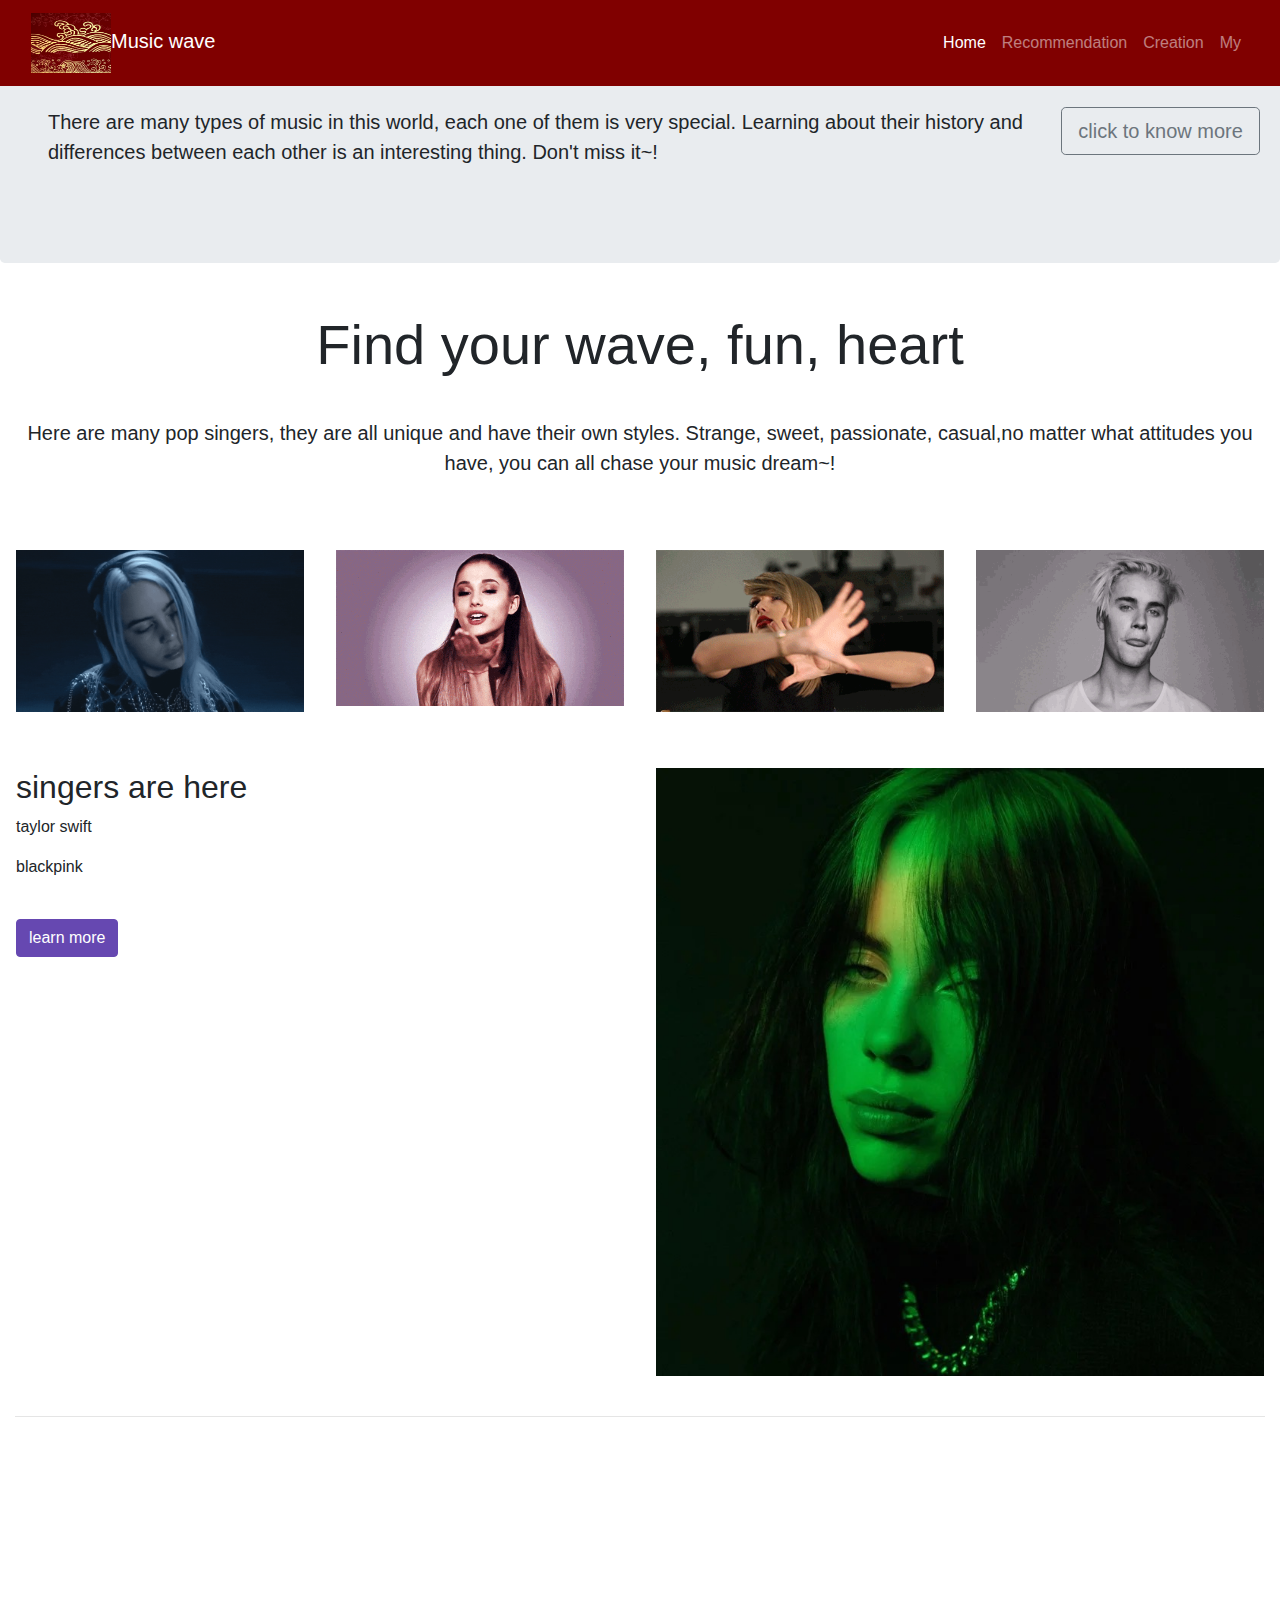
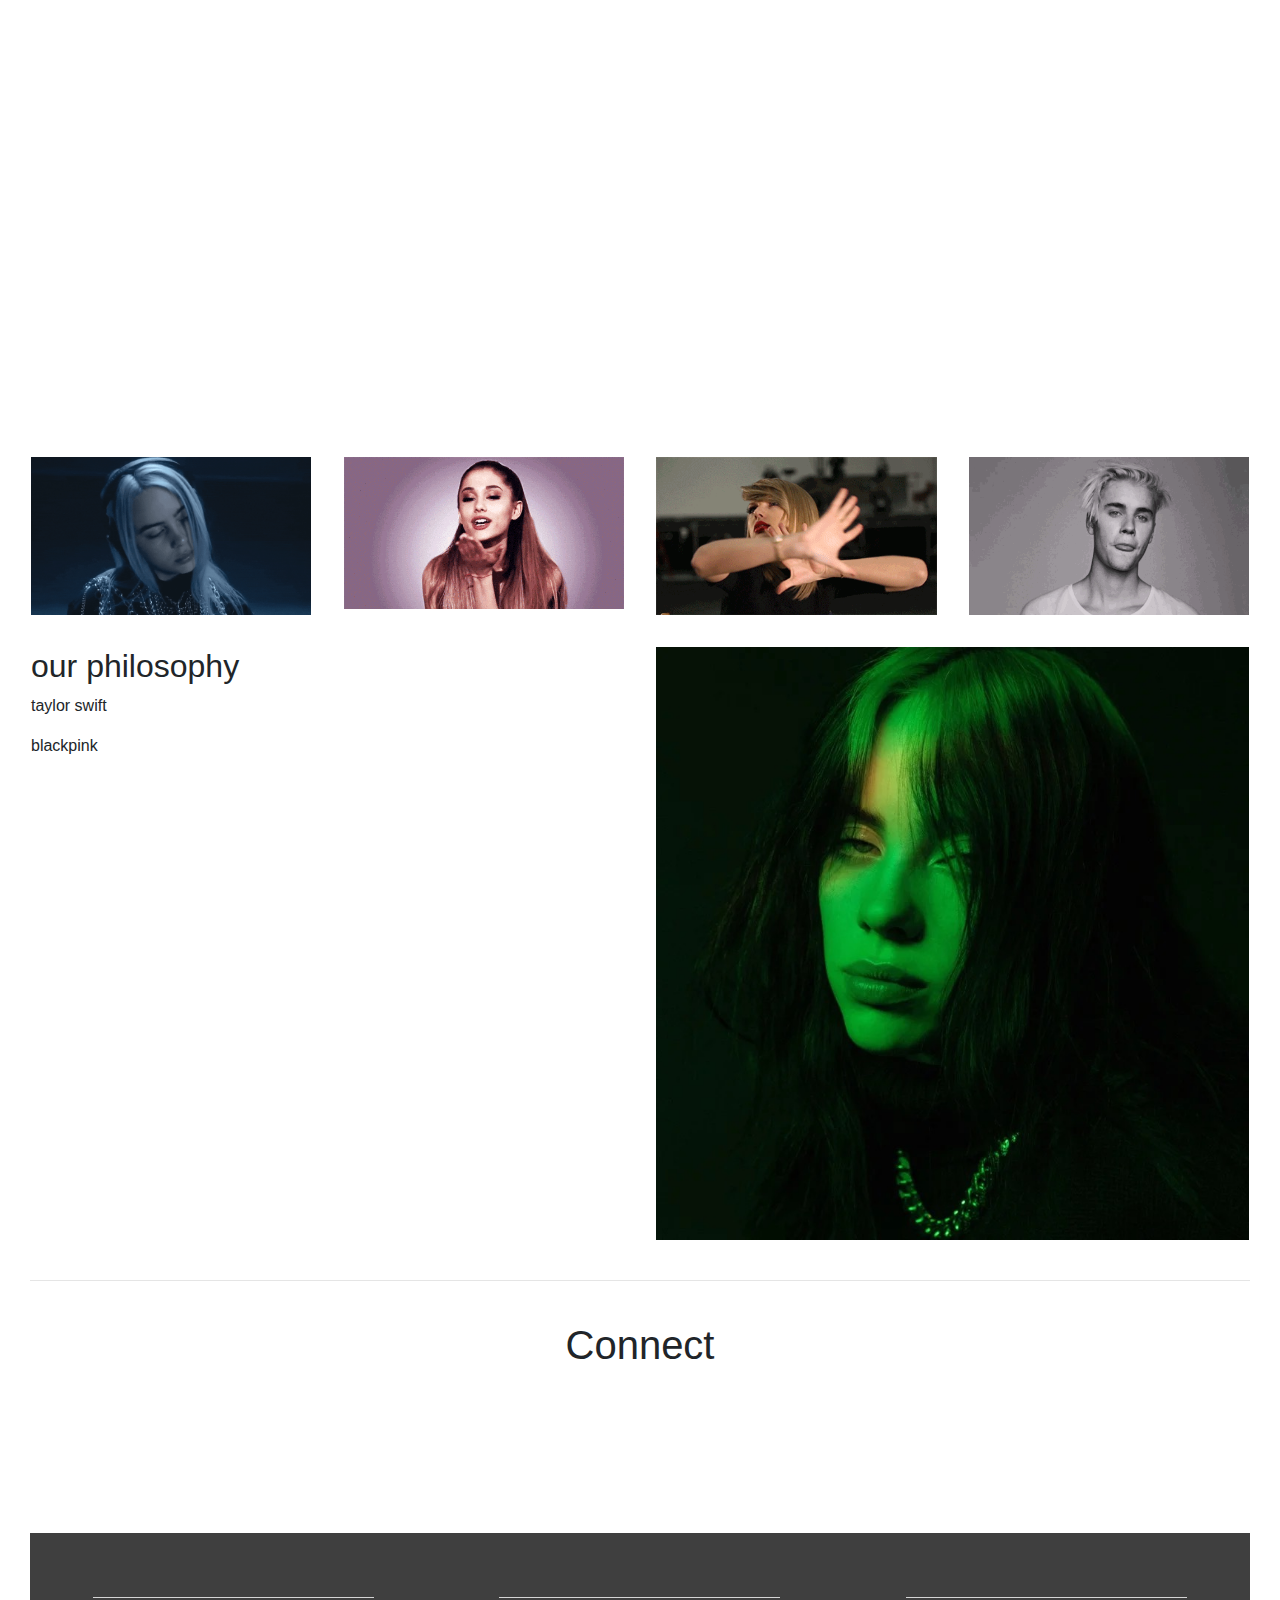
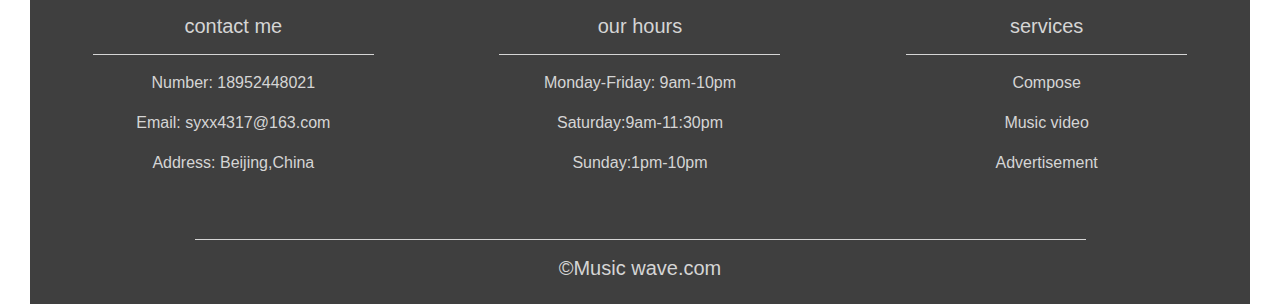
==== index.html @ 49e5e596 "second" ====
<!doctype html>
<html lang="en">
  <head>
    <meta charset="UTF-8">
        <meta name="viewport" content="width=device-width,initial-scale=1">
        <title>Enjoy, Music Wave!</title>
        <link rel="stylesheet" href="https://maxcdn.bootstrapcdn.com/bootstrap/4.0.0/css/bootstrap.min.css">
        <script src="https://ajax.googleapis.com/ajax/libs/jquery/3.3.1/jquery.min.js"></script>
        <script src="https://cdnjs.cloudflare.com/ajax/libs/popper.js/1.12.9/umd/popper.min.js"></script>
        <script src="https://maxcdn.bootstrapcdn.com/bootstrap/4.0.0/js/bootstrap.min.js"></script>
        <script src="https://use.fontawesome.com/releases/v5.0.8/js/all.js"></script>
        <link href="style.css" rel="stylesheet">
        </head>
<body>
        <!--navigation -->
          <nav class="navbar navbar-expand-md navbar-dark fixed-top" style="background-color: #800000;">
            <div class="container-fluid">
               <a class="navbar-brand" href="#"><img src="img/Logo.jpg" width="80" height="60" alt="">Music wave</a>
               <button class="navbar-toggler" type="button" data-toggle="collapse" data-target="#navbarResponsive">
                 <span class="navbar-toggler-icon"></span>
               </button>
                 <div class="collapse navbar-collapse" id="navbarResponsive">
                   <ul class="navbar-nav ml-auto">
                     <li class="nav-item active">
                       <a class="nav-link" href="index.html">Home</a>
                     </li>
                     <li class="nav-item">
                       <a class="nav-link" href="recommendation.html">Recommendation</a>
                     </li>
                     <li class="nav-item">
                       <a class="nav-link" href="creation.html">Creation</a>
                     </li>
                     <li class="nav-item">
                       <a class="nav-link" href="my.html">My</a>
                     </li>
                   </ul>
                 </div>
            </div>
         </nav>
        <!-- Image Slider -->
        <div id="slides" class="carousel slide" data-ride="carousel">
        <ol class="carousel-indicators">
        <li data-target="#slides" data-slide-to="0" class="active"></li>
        <li data-target="#slides" data-slide-to="1"></li>
        <li data-target="#slides" data-slide-to="2"></li>
      </ol>
        <div class="carousel-inner">
             <div class="carousel-item active">
        <img src="https://ss0.bdstatic.com/70cFvHSh_Q1YnxGkpoWK1HF6hhy/it/u=621240633,4244128501&fm=15&gp=0.jpg">
        <div class="carousel-caption">
            <h1 class="display-2">Billboard</h1>
            <h3>listen to something new!</h3>
            <a href="https://www.bilibili.com/video/av82039194"><button type="button" class="btn btn-outline-light btn-lg">this year</button></a>
            <a href="http://ent.sina.com.cn/f/y/billboardreview/index.shtml"><button type="button" class="btn btn-primary btn-lg">get more</button></a>
        </div>
      </div>
      <div class="carousel-item">
        <img src="img/blackpink.jpg">
      </div>
      <div class="carousel-item">
        <img src="img/fame.jpg">
      </div>
        </div>
        <a class="carousel-control-prev" href="#slides" role="button" data-slide="prev">
            <span class="carousel-control-prev-icon" aria-hidden="true"></span>
            <span class="sr-only">Previous</span>
          </a>
          <a class="carousel-control-next" href="#slides" role="button" data-slide="next">
            <span class="carousel-control-next-icon" aria-hidden="true"></span>
            <span class="sr-only">Next</span>
          </a>
      </div>

        <!--jumbotron -->
        <div class="container-fluid">
        <div class="row jumbotron">
          <div class="col-xs-12 col-sm-12 col-md-9 col-lg-9 col-xl-10">
            <p class="lead">There are many types of music in this world, each one of them is very special. Learning about their history and differences between each other is an interesting thing. Don't miss it~!</p>
          </div>
          <div class="col-xs-12 col-sm-12 col-md-3 col-lg-3 col-xl-2">
            <a href="https://baike.baidu.com/item/%E9%9F%B3%E4%B9%90%E7%B1%BB%E5%9E%8B/2839112?fr=aladdin"><button type="button" class="btn btn-outline-secondary btn-lg">click to know more</button></a>
        </div>
        </div>
        </div>
        <!--welcome section -->
      <div class="container-fluid">
      <div class="row text-center">
        <div class="col-12">
          <h1 class="display-4">Find your wave, fun, heart</h1>
        </div>
        <div class="col-12">
          <p class="lead">Here are many pop singers, they are all unique and have their own styles. Strange, sweet, passionate, casual,no matter what attitudes you have, you can all chase your music dream~!</p>
        </div>
      </div>
      </div>
<br>
      <!--emoji section -->
        <div class="container-fluid">
          <div class="row text-center">
            <div class="col-sm-6 col-md-3">
              <img class="gif" src="img/billie2.gif">
            </div>
            <div class="col-sm-6 col-md-3">
              <img class="gif" src="img/A.gif">
            </div>
            <div class="col-sm-6 col-md-3">
              <img class="gif" src="img/T.gif">
            </div>
            <div class="col-sm-6 col-md-3">
              <img class="gif" src="img/J.gif">
            </div>
          </div>
        </div>

<br>
<!--two column section-->
<div class="container-fluid">
  <div class="row">
    <div class="col-lg-6">
      <h2>singers are here</h2>
      <p>taylor swift</p>
      <p>blackpink</p>
      <br>
      <a href="#" class="btn btn-primary"> learn more </a>
    </div>
    <div class="col-lg-6">
      <img src="img/billie.jpg" class="img-fluid">
  </div>
</div>
<hr class="my-4">
<!--fixed background -->
<figure>
  <div class="fixed-wrap">
    <div id="fixed">
    </div>
  </div>
</figure>
<!--emoji section -->
  <div class="container-fluid">
    <div class="row text-center">
      <div class="col-sm-6 col-md-3">
        <img class="gif" src="img/billie2.gif">
      </div>
      <div class="col-sm-6 col-md-3">
        <img class="gif" src="img/A.gif">
      </div>
      <div class="col-sm-6 col-md-3">
        <img class="gif" src="img/T.gif">
      </div>
      <div class="col-sm-6 col-md-3">
        <img class="gif" src="img/J.gif">
      </div>
    </div>
  </div>

<!-- two column section -->
<div class="container-fluid">
  <div class="row">
    <div class="col-lg-6">
      <h2>our philosophy</h2>
      <p>taylor swift</p>
      <p>blackpink</p>
    </div>
    <div class="col-lg-6">
      <img src="img/billie.jpg" class="img-fluid">
  </div>
</div>
<hr class="my-4">
<!--connect -->
<div class="container-fluid padding">
  <div class="row text-center">
    <div class="col-12">
      <h1>Connect</h1>
    </div>
    <div class="col-12 social" >
      <a href="#"><i class="fab fa-facebook"></i></a>
      <a href="#"><i class="fab fa-twitter"></i></a>
      <a href="#"><i class="fab fa-google"></i></a>
      <a href="#"><i class="fab fa-instagram"></i></a>
      <a href="#"><i class="fab fa-youtube"></i></a>
    </div>
  </div>
</div>
<!--footer -->
<footer>
  <div class="container-fluid padding">
    <div class="row text-center">
      <div class="col-md-4">
        <hr class="light">
        <h5>contact me</h5>
        <hr class="light">
        <p>Number: 18952448021</p>
        <p>Email: syxx4317@163.com</p>
        <p>Address: Beijing,China</p>
      </div>
      <div class="col-md-4">
        <hr class="light">
        <h5>our hours</h5>
        <hr class="light">
        <p>Monday-Friday: 9am-10pm</p>
        <p>Saturday:9am-11:30pm</p>
        <p>Sunday:1pm-10pm</p>
      </div>
      <div class="col-md-4">
        <hr class="light">
        <h5>services</h5>
        <hr class="light">
        <p>Compose</p>
        <p>Music video</p>
        <p>Advertisement</p>
      </div>
      <div class="col-12">
        <hr class="light">
        <h5>&copy;Music wave.com</h5>
        </div>
    </div>
  </div>
</footer>

      </body>

</html>
---- style.css ----
@import url{'https://fonts.googleapis.com/css?family=poppins:400,500,700'};

html,body{
  font-family: 'poppins', sans-serif;
  color: #222;
}



.carousel img{
  width:100%;
  height: 100%;
}

.btn-primary{
  background-color: #6648b1;
  border: 1px solid #6648b1;
}

.btn-primary:hover{
  background-color: #563d7c;
  border: 1px solid #563d7c;
}

.fun{
  width: 100%;
  margin-bottom: 2rem;
}

.gif{
  max-width: 100%;
}

.social a{
  font-size: 4.5rem;
  padding: 3rem;
}

.fa-facebook{
  color:#5b5998;
}

.fa-twitter{
  color:#00aced;
}

.fa-google-plus-g{
  color: #dd4b39;
}

.fa-instagram{
  color: #517fa4;
}

.fa-youtube{
  color: #bb0000;
}

.fa-facebook:hover, .fa-twitter:hover, .fa-google-plus-g:hover, .fa-instagram:hover, .fa-youtube:hover{
  color: #d5d5d5;
}

footer{
  background-color: #3f3f3f;
  color: #d5d5d5;
  padding-top: 2rem;
}
.light{
  border-top: 1px solid #d5d5d5;
  width: 75%;
}

/*--media queries--*/
@media (max-width: 992px){
}


@media (max-width: 768px){
  .carousel-indicators{
    display: none;
  }

}
@media (max-width: 576px){

}




carousel-item{
 transition: -webkit-transform 0.5s ease;
 transition: transform 0.5s ease;
 transition: transform 0.5s ease, -webkit-transform 0.5s ease;
 -webkit-backface-visibility:visible;
 backface-visibility: visible;
}


figure{
  position: relative;
  width: 100%;
  height: 60%;
  margin: 0;
}

#fixed{
  background-image: url('img/wave5.jfif');
  height: 600px;
  background-repeat: no-repeat;
  background-attachment: fixed;
  background-position: center;
  background-size: cover;
}

#fixed1{
  background-image: url('img/wave7.jfif');
  height: 600px;
  background-repeat: no-repeat;
  background-attachment: fixed;
  background-position: center;
  background-size: cover;
}

[class*="col-"] {
    padding: 1rem;
}
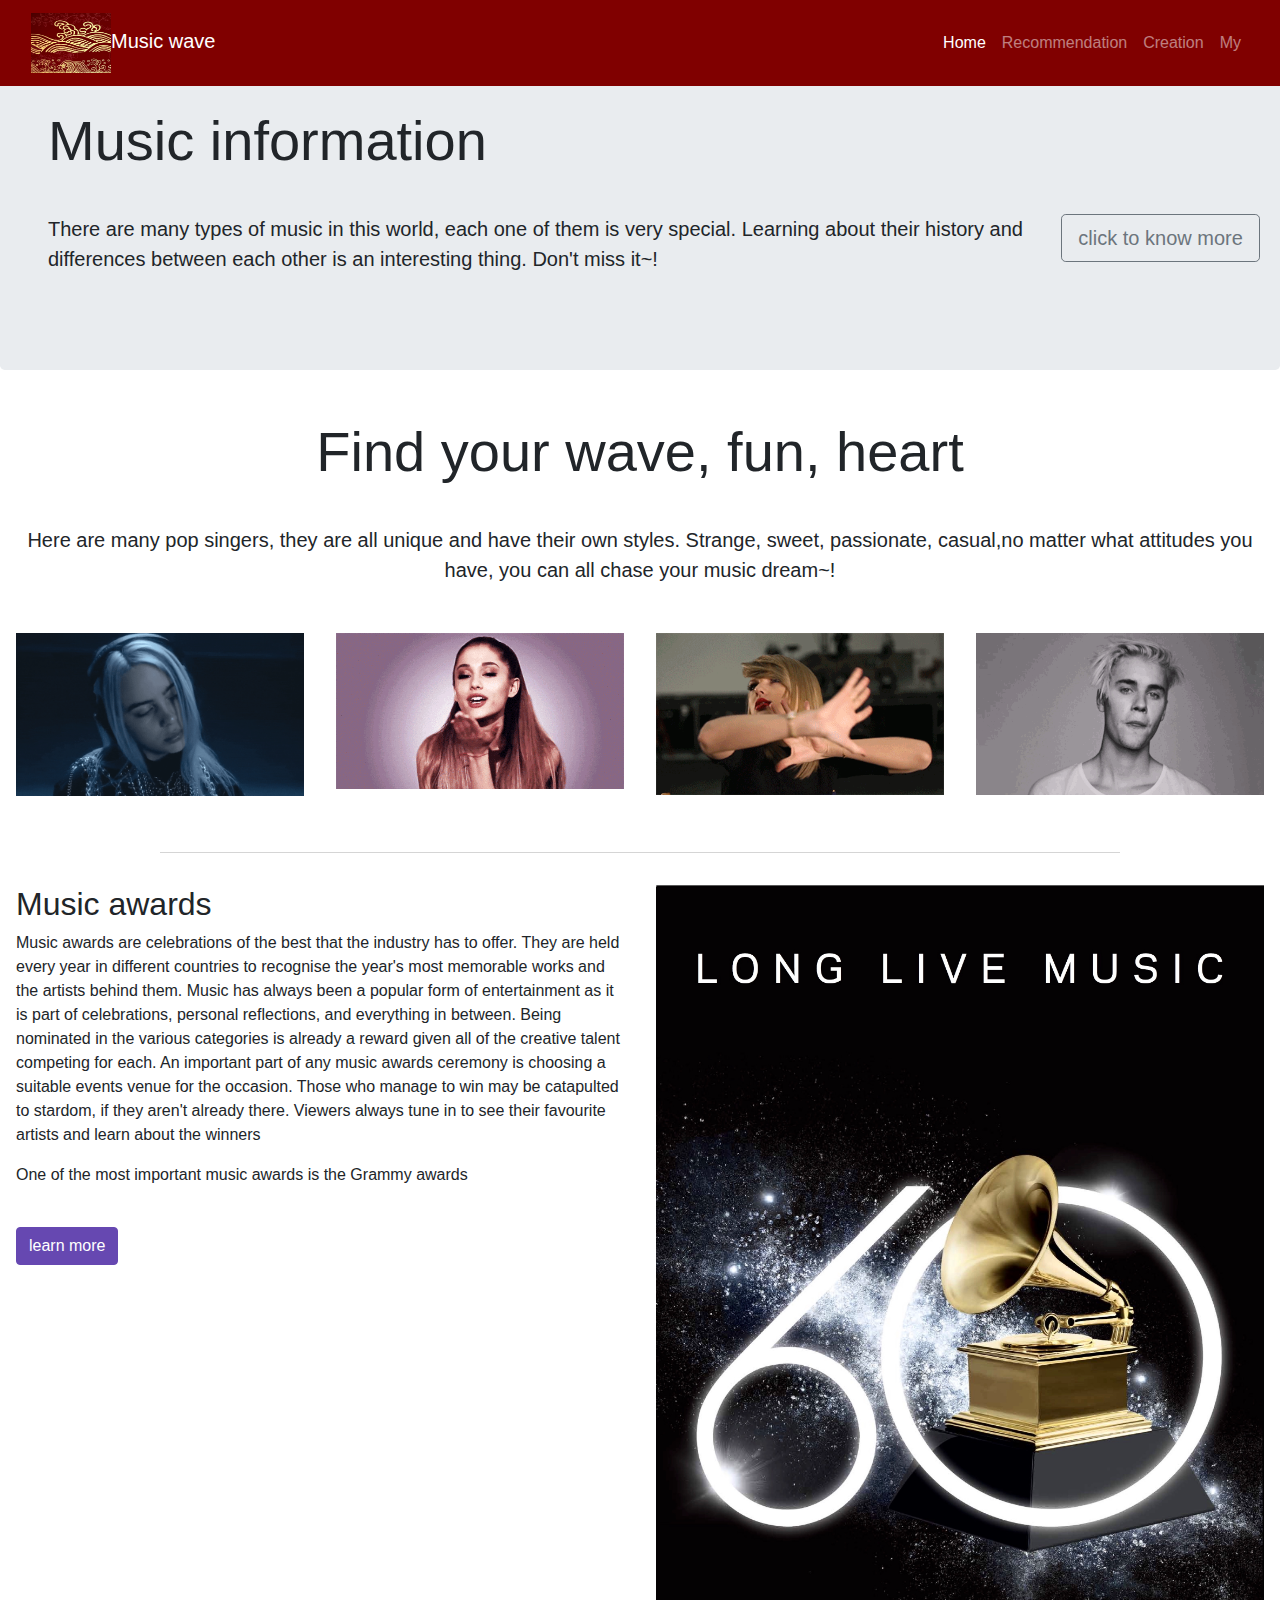
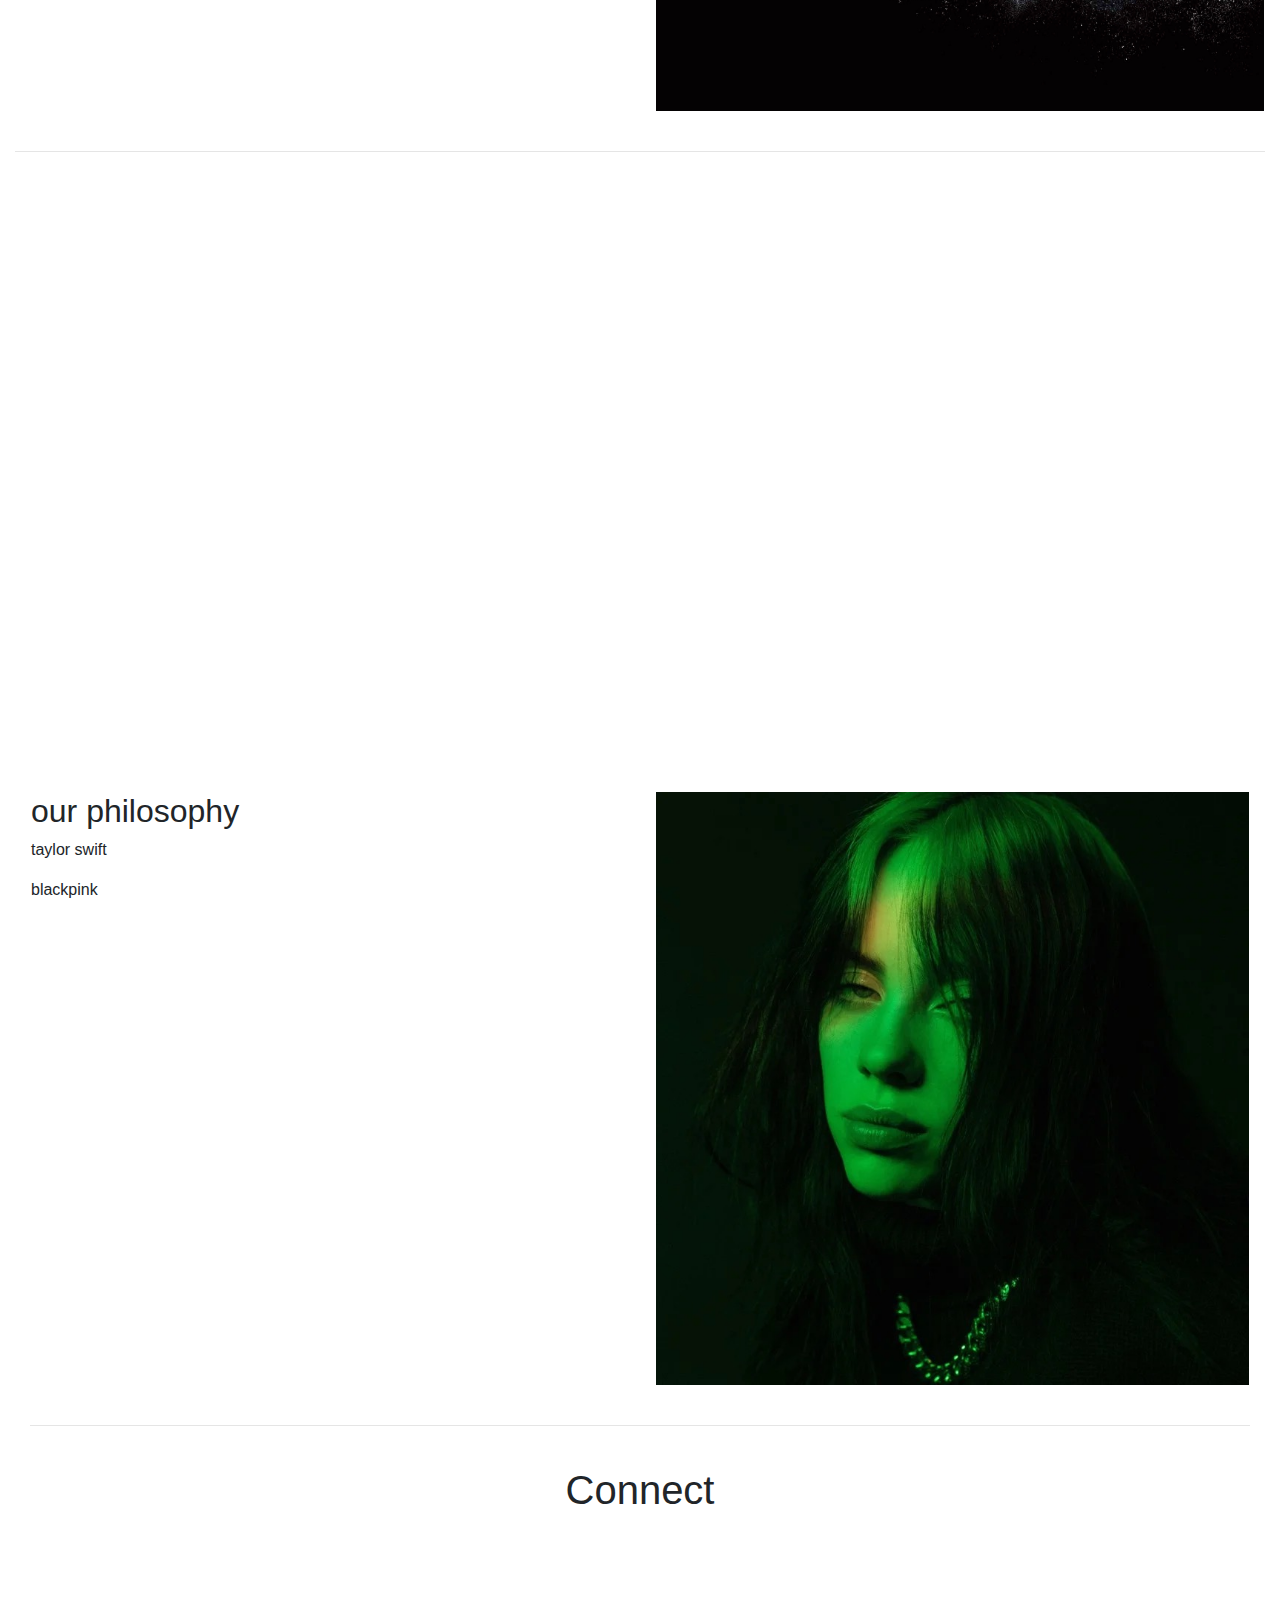
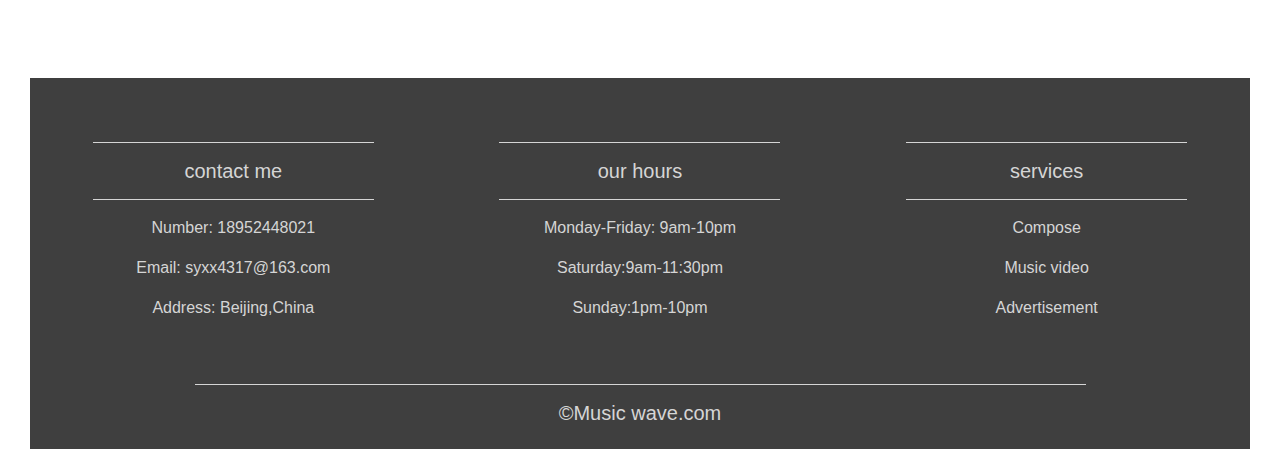
==== commit 8a58580f: "Update index.html" ====
--- a/index.html
+++ b/index.html
@@ -74,6 +74,9 @@
         <!--jumbotron -->
         <div class="container-fluid">
         <div class="row jumbotron">
+          <div class="col-12">
+            <h1 class="display-4">Music information</h1>
+          </div>
           <div class="col-xs-12 col-sm-12 col-md-9 col-lg-9 col-xl-10">
             <p class="lead">There are many types of music in this world, each one of them is very special. Learning about their history and differences between each other is an interesting thing. Don't miss it~!</p>
           </div>
@@ -93,7 +96,6 @@
         </div>
       </div>
       </div>
-<br>
       <!--emoji section -->
         <div class="container-fluid">
           <div class="row text-center">
@@ -111,20 +113,21 @@
             </div>
           </div>
         </div>
-
 <br>
+
 <!--two column section-->
 <div class="container-fluid">
   <div class="row">
-    <div class="col-lg-6">
-      <h2>singers are here</h2>
-      <p>taylor swift</p>
-      <p>blackpink</p>
+    <hr class="light">
+    <div class="col-lg-6">
+      <h2>Music awards</h2>
+      <p>Music awards are celebrations of the best that the industry has to offer. They are held every year in different countries to recognise the year's most memorable works and the artists behind them. Music has always been a popular form of entertainment as it is part of celebrations, personal reflections, and everything in between. Being nominated in the various categories is already a reward given all of the creative talent competing for each. An important part of any music awards ceremony is choosing a suitable events venue for the occasion. Those who manage to win may be catapulted to stardom, if they aren't already there. Viewers always tune in to see their favourite artists and learn about the winners</p>
+      <p>One of the most important music awards is the Grammy awards</p>
       <br>
-      <a href="#" class="btn btn-primary"> learn more </a>
-    </div>
-    <div class="col-lg-6">
-      <img src="img/billie.jpg" class="img-fluid">
+      <a href="https://1079thelink.radio.com/articles/radiocom/2020-grammy-awards-best-moments" class="btn btn-primary"> learn more </a>
+    </div>
+    <div class="col-lg-6">
+      <img src="img/grammy.jpg" class="img-fluid">
   </div>
 </div>
 <hr class="my-4">
@@ -135,23 +138,6 @@
     </div>
   </div>
 </figure>
-<!--emoji section -->
-  <div class="container-fluid">
-    <div class="row text-center">
-      <div class="col-sm-6 col-md-3">
-        <img class="gif" src="img/billie2.gif">
-      </div>
-      <div class="col-sm-6 col-md-3">
-        <img class="gif" src="img/A.gif">
-      </div>
-      <div class="col-sm-6 col-md-3">
-        <img class="gif" src="img/T.gif">
-      </div>
-      <div class="col-sm-6 col-md-3">
-        <img class="gif" src="img/J.gif">
-      </div>
-    </div>
-  </div>
 
 <!-- two column section -->
 <div class="container-fluid">
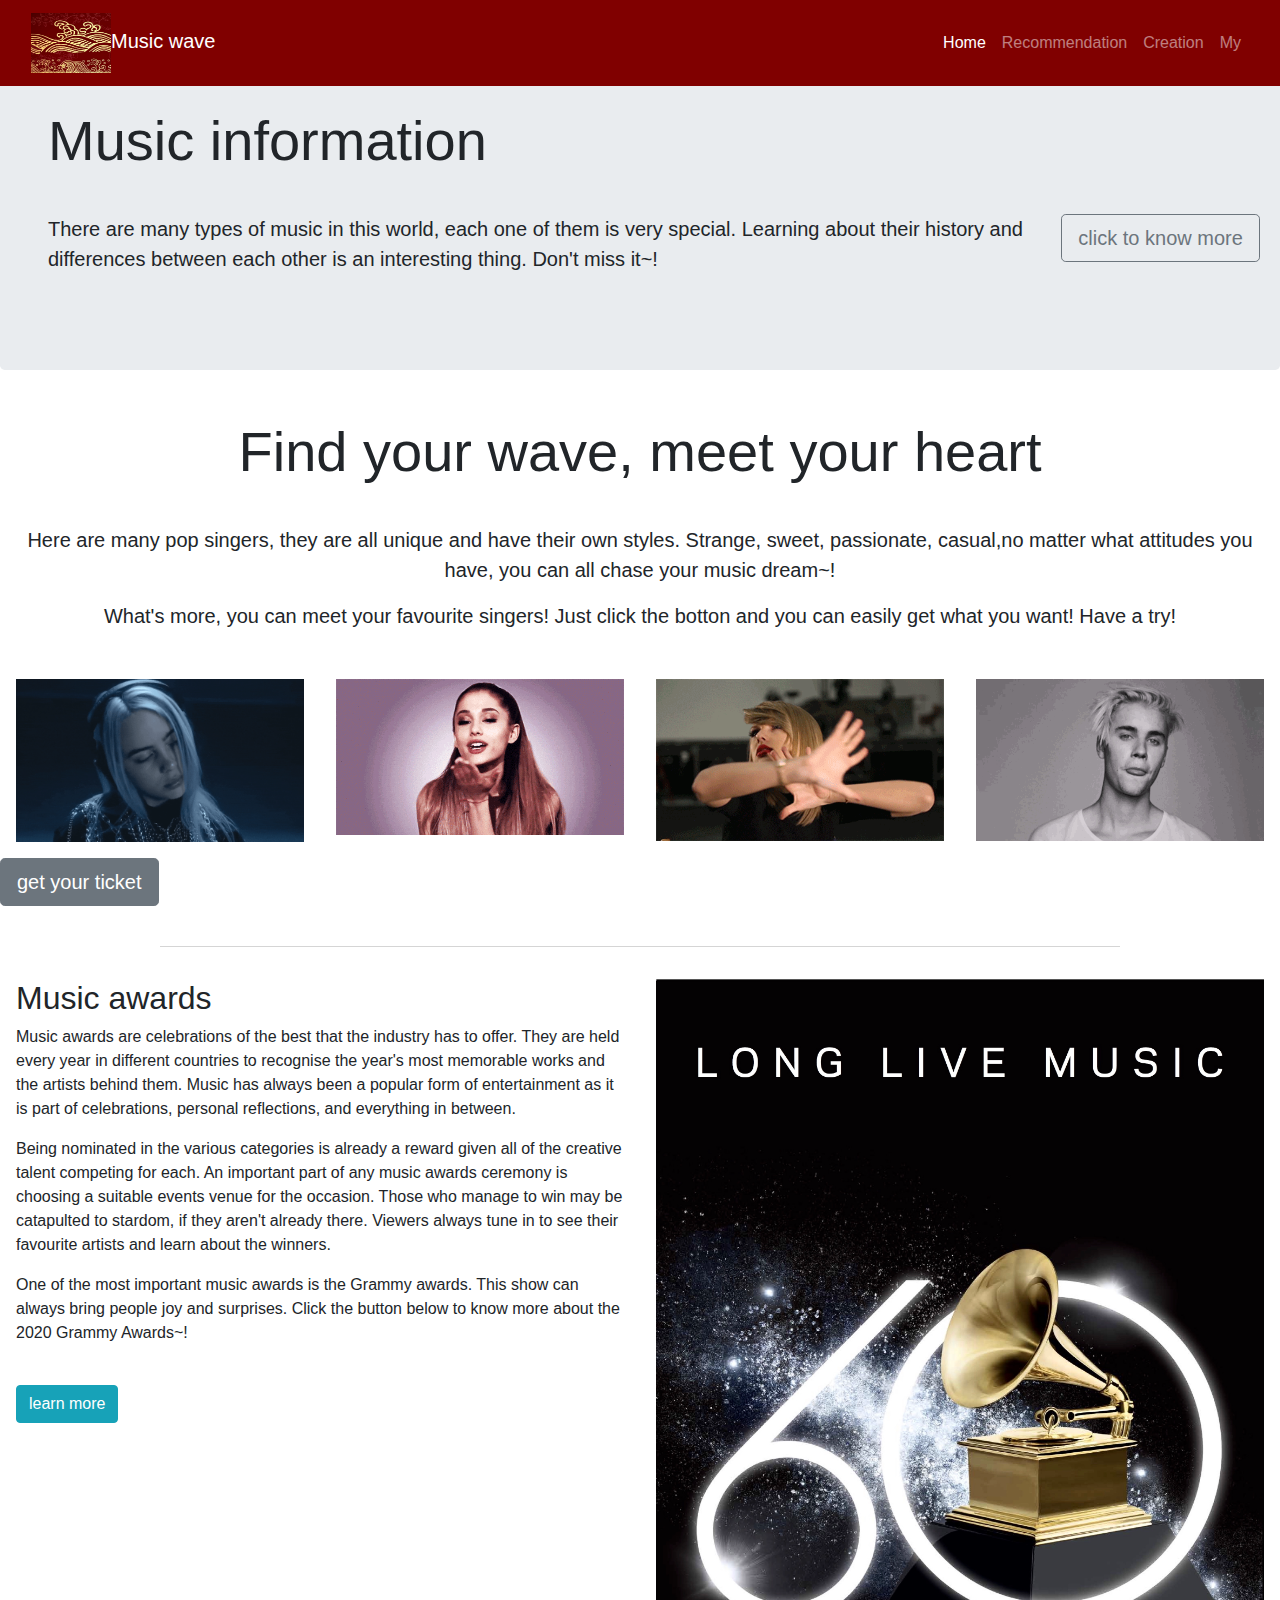
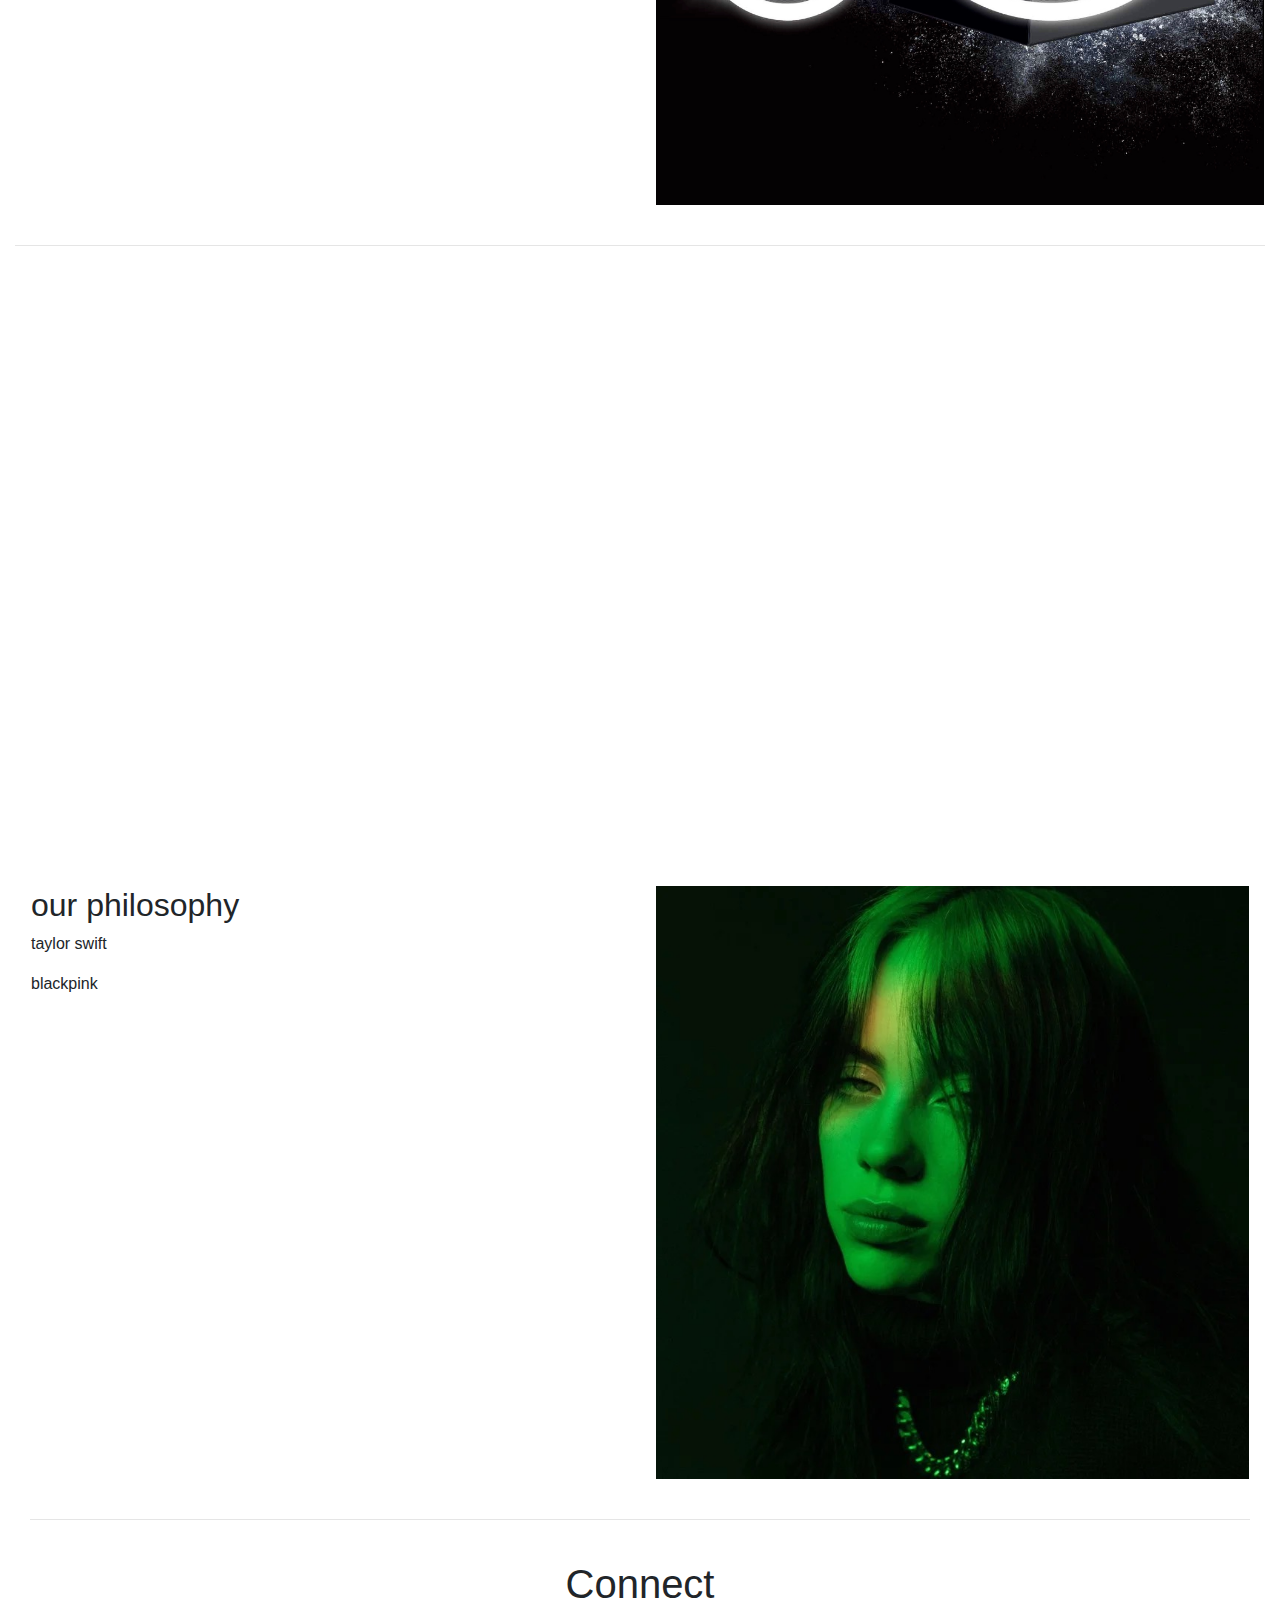
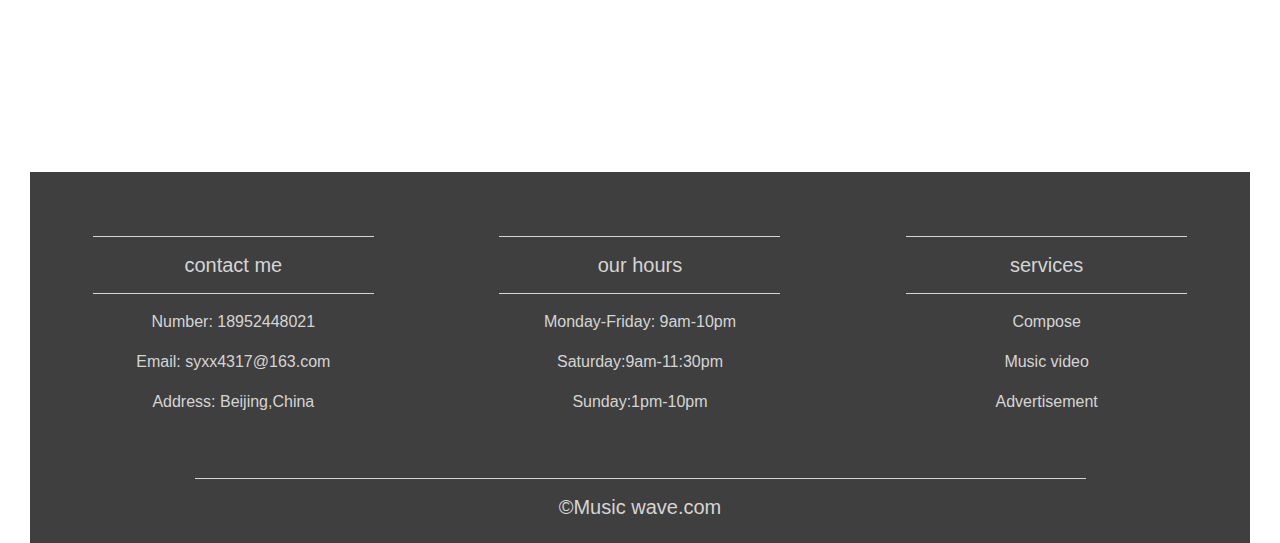
==== commit 1e18308a: "Update index.html" ====
--- a/index.html
+++ b/index.html
@@ -89,10 +89,11 @@
       <div class="container-fluid">
       <div class="row text-center">
         <div class="col-12">
-          <h1 class="display-4">Find your wave, fun, heart</h1>
+          <h1 class="display-4">Find your wave, meet your heart</h1>
         </div>
         <div class="col-12">
           <p class="lead">Here are many pop singers, they are all unique and have their own styles. Strange, sweet, passionate, casual,no matter what attitudes you have, you can all chase your music dream~!</p>
+          <p class="lead">What's more, you can meet your favourite singers! Just click the botton and you can easily get what you want! Have a try!</p>
         </div>
       </div>
       </div>
@@ -111,6 +112,7 @@
             <div class="col-sm-6 col-md-3">
               <img class="gif" src="img/J.gif">
             </div>
+            <a href="https://search.damai.cn/search.htm?spm=a2oeg.home.category.ditem_0.2ecc23e1ur1kTU&ctl=%E6%BC%94%E5%94%B1%E4%BC%9A&order=1&cty="><button type="button" class="btn btn-secondary btn-lg btn-block">get your ticket</button></a>
           </div>
         </div>
 <br>
@@ -121,10 +123,11 @@
     <hr class="light">
     <div class="col-lg-6">
       <h2>Music awards</h2>
-      <p>Music awards are celebrations of the best that the industry has to offer. They are held every year in different countries to recognise the year's most memorable works and the artists behind them. Music has always been a popular form of entertainment as it is part of celebrations, personal reflections, and everything in between. Being nominated in the various categories is already a reward given all of the creative talent competing for each. An important part of any music awards ceremony is choosing a suitable events venue for the occasion. Those who manage to win may be catapulted to stardom, if they aren't already there. Viewers always tune in to see their favourite artists and learn about the winners</p>
-      <p>One of the most important music awards is the Grammy awards</p>
+      <p>Music awards are celebrations of the best that the industry has to offer. They are held every year in different countries to recognise the year's most memorable works and the artists behind them. Music has always been a popular form of entertainment as it is part of celebrations, personal reflections, and everything in between. </p>
+      <p>Being nominated in the various categories is already a reward given all of the creative talent competing for each. An important part of any music awards ceremony is choosing a suitable events venue for the occasion. Those who manage to win may be catapulted to stardom, if they aren't already there. Viewers always tune in to see their favourite artists and learn about the winners.<p>
+      <p>One of the most important music awards is the Grammy awards. This show can always bring people joy and surprises. Click the button below to know more about the 2020 Grammy Awards~!</p>
       <br>
-      <a href="https://1079thelink.radio.com/articles/radiocom/2020-grammy-awards-best-moments" class="btn btn-primary"> learn more </a>
+      <a href="https://1079thelink.radio.com/articles/radiocom/2020-grammy-awards-best-moments" class="btn btn-info"> learn more </a>
     </div>
     <div class="col-lg-6">
       <img src="img/grammy.jpg" class="img-fluid">
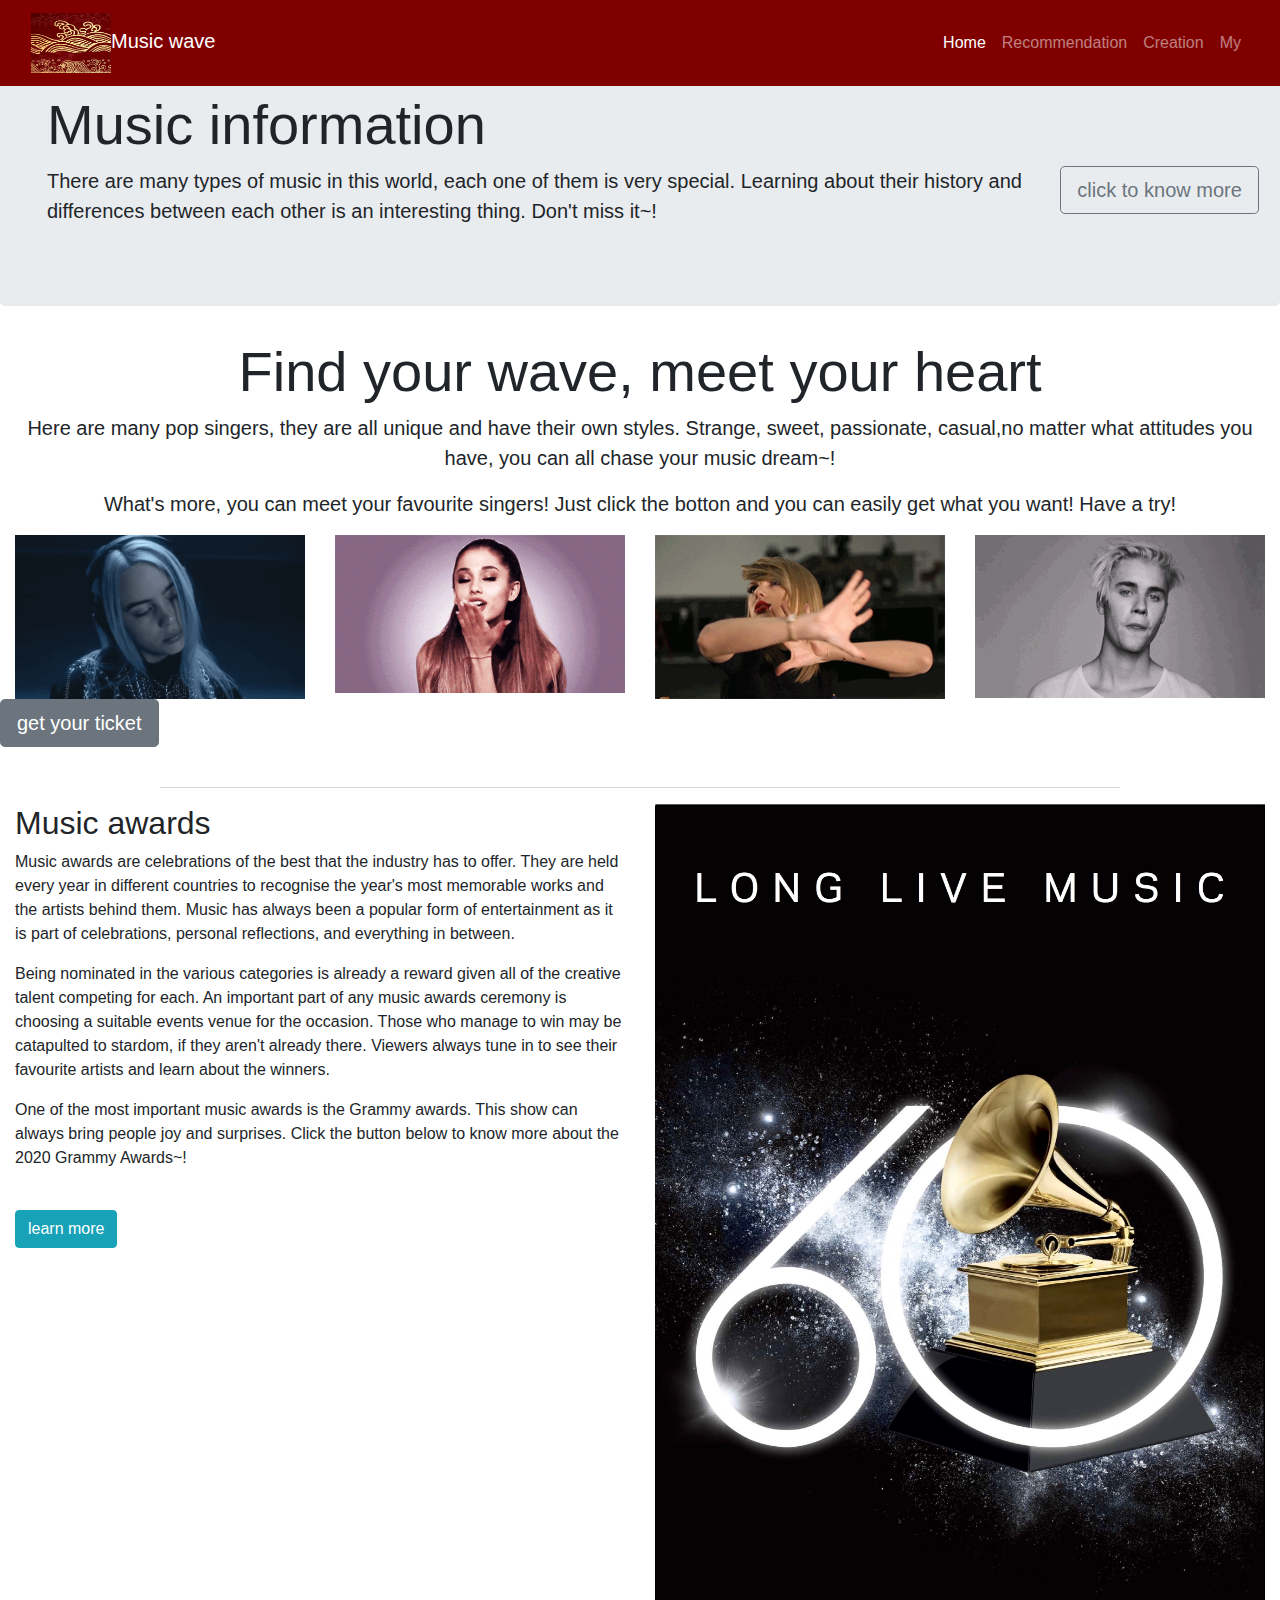
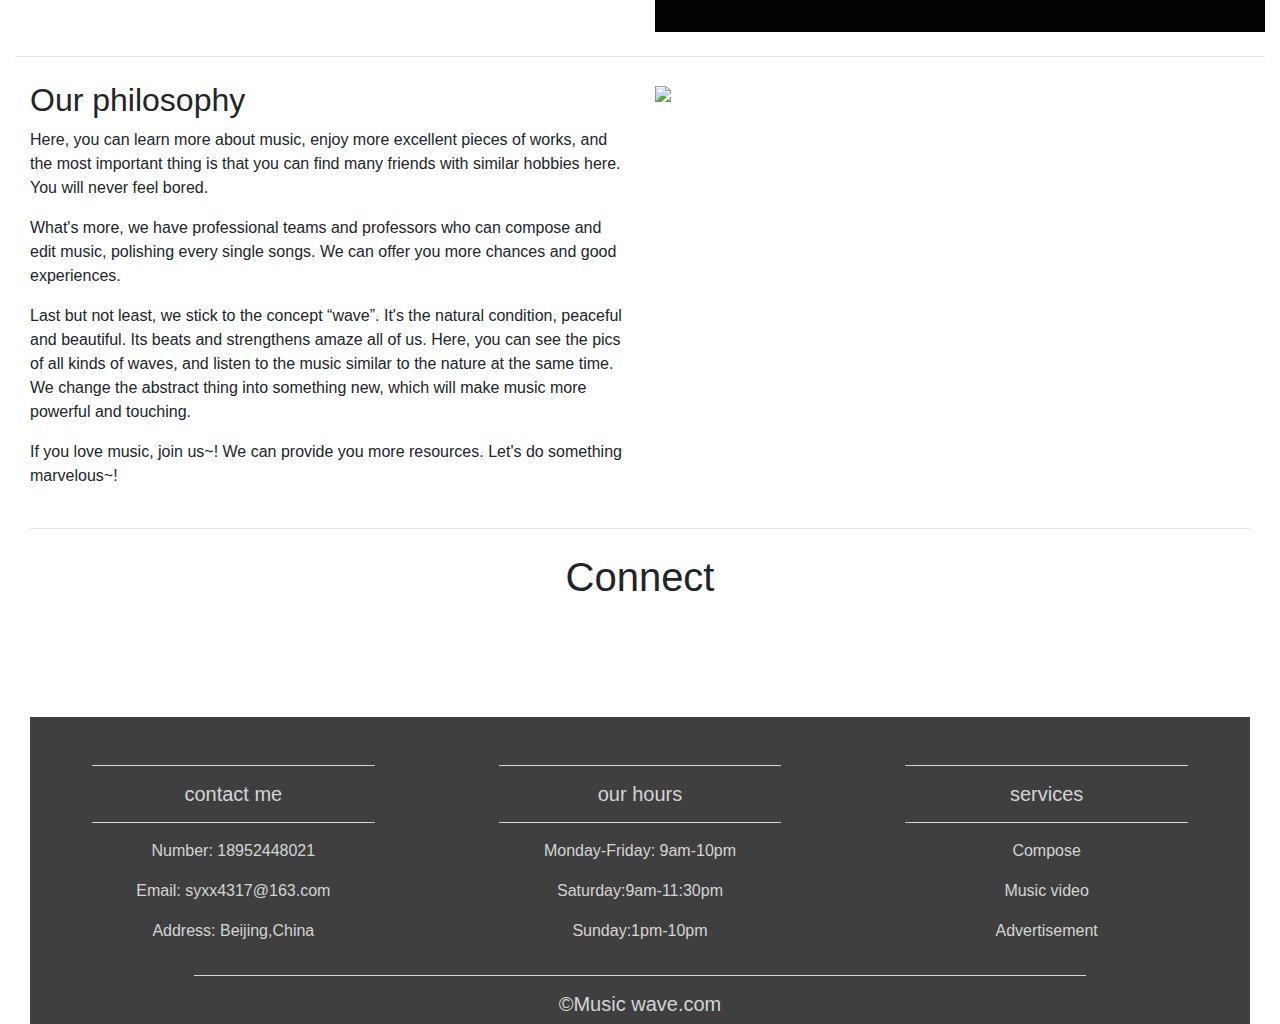
==== commit 38e5024c: "mid-term homework" ====
--- a/index.html
+++ b/index.html
@@ -55,7 +55,7 @@
         </div>
       </div>
       <div class="carousel-item">
-        <img src="img/blackpink.jpg">
+        <img src="https://timgsa.baidu.com/timg?image&quality=80&size=b9999_10000&sec=1587925110136&di=b39144fff53eb01dccb48b266b55c5ad&imgtype=0&src=http%3A%2F%2Fa.ksd-i.com%2Fa%2F2019-04-26%2F116110-728427.png">
       </div>
       <div class="carousel-item">
         <img src="img/fame.jpg">
@@ -112,7 +112,7 @@
             <div class="col-sm-6 col-md-3">
               <img class="gif" src="img/J.gif">
             </div>
-            <a href="https://search.damai.cn/search.htm?spm=a2oeg.home.category.ditem_0.2ecc23e1ur1kTU&ctl=%E6%BC%94%E5%94%B1%E4%BC%9A&order=1&cty="><button type="button" class="btn btn-secondary btn-lg btn-block">get your ticket</button></a>
+            <a href="https://search.damai.cn/search.htm?spm=a2oeg.home.category.ditem_0.2ecc23e1ur1kTU&ctl=%E6%BC%94%E5%94%B1%E4%BC%9A&order=1&cty="><button type="button" class="btn btn-secondary btn-lg ">get your ticket</button></a>
           </div>
         </div>
 <br>
@@ -146,12 +146,14 @@
 <div class="container-fluid">
   <div class="row">
     <div class="col-lg-6">
-      <h2>our philosophy</h2>
-      <p>taylor swift</p>
-      <p>blackpink</p>
-    </div>
-    <div class="col-lg-6">
-      <img src="img/billie.jpg" class="img-fluid">
+      <h2>Our philosophy</h2>
+      <p>Here, you can learn more about music, enjoy more excellent pieces of works, and the most important thing is that you can find many friends with similar hobbies here. You will never feel bored.</p>
+      <p>What's more, we have professional teams and professors who can compose and edit music, polishing every single songs. We can offer you more chances and good experiences.</p>
+      <p>Last but not least, we stick to the concept “wave”. It's the natural condition, peaceful and beautiful. Its beats and strengthens amaze all of us. Here, you can see the pics of all kinds of waves, and listen to the music similar to the nature at the same time. We change the abstract thing into something new, which will make music more powerful and touching.</p>
+      <p>If you love music, join us~! We can provide you more resources. Let's do something marvelous~!</p>
+    </div>
+    <div class="col-lg-6">
+      <img src="https://timgsa.baidu.com/timg?image&quality=80&size=b9999_10000&sec=1587923108057&di=2d2d8d4d4bfaa367e01929608903b630&imgtype=0&src=http%3A%2F%2Fimg0.imgtn.bdimg.com%2Fit%2Fu%3D3905343955%2C1621764863%26fm%3D214%26gp%3D0.jpg" class="img-fluid">
   </div>
 </div>
 <hr class="my-4">
--- a/style.css
+++ b/style.css
@@ -71,8 +71,7 @@
 }
 
 /*--media queries--*/
-@media (max-width: 992px){
-}
+
 
 
 @media (max-width: 768px){
@@ -80,10 +79,7 @@
     display: none;
   }
 
-}
-@media (max-width: 576px){
 
-}
 
 
 
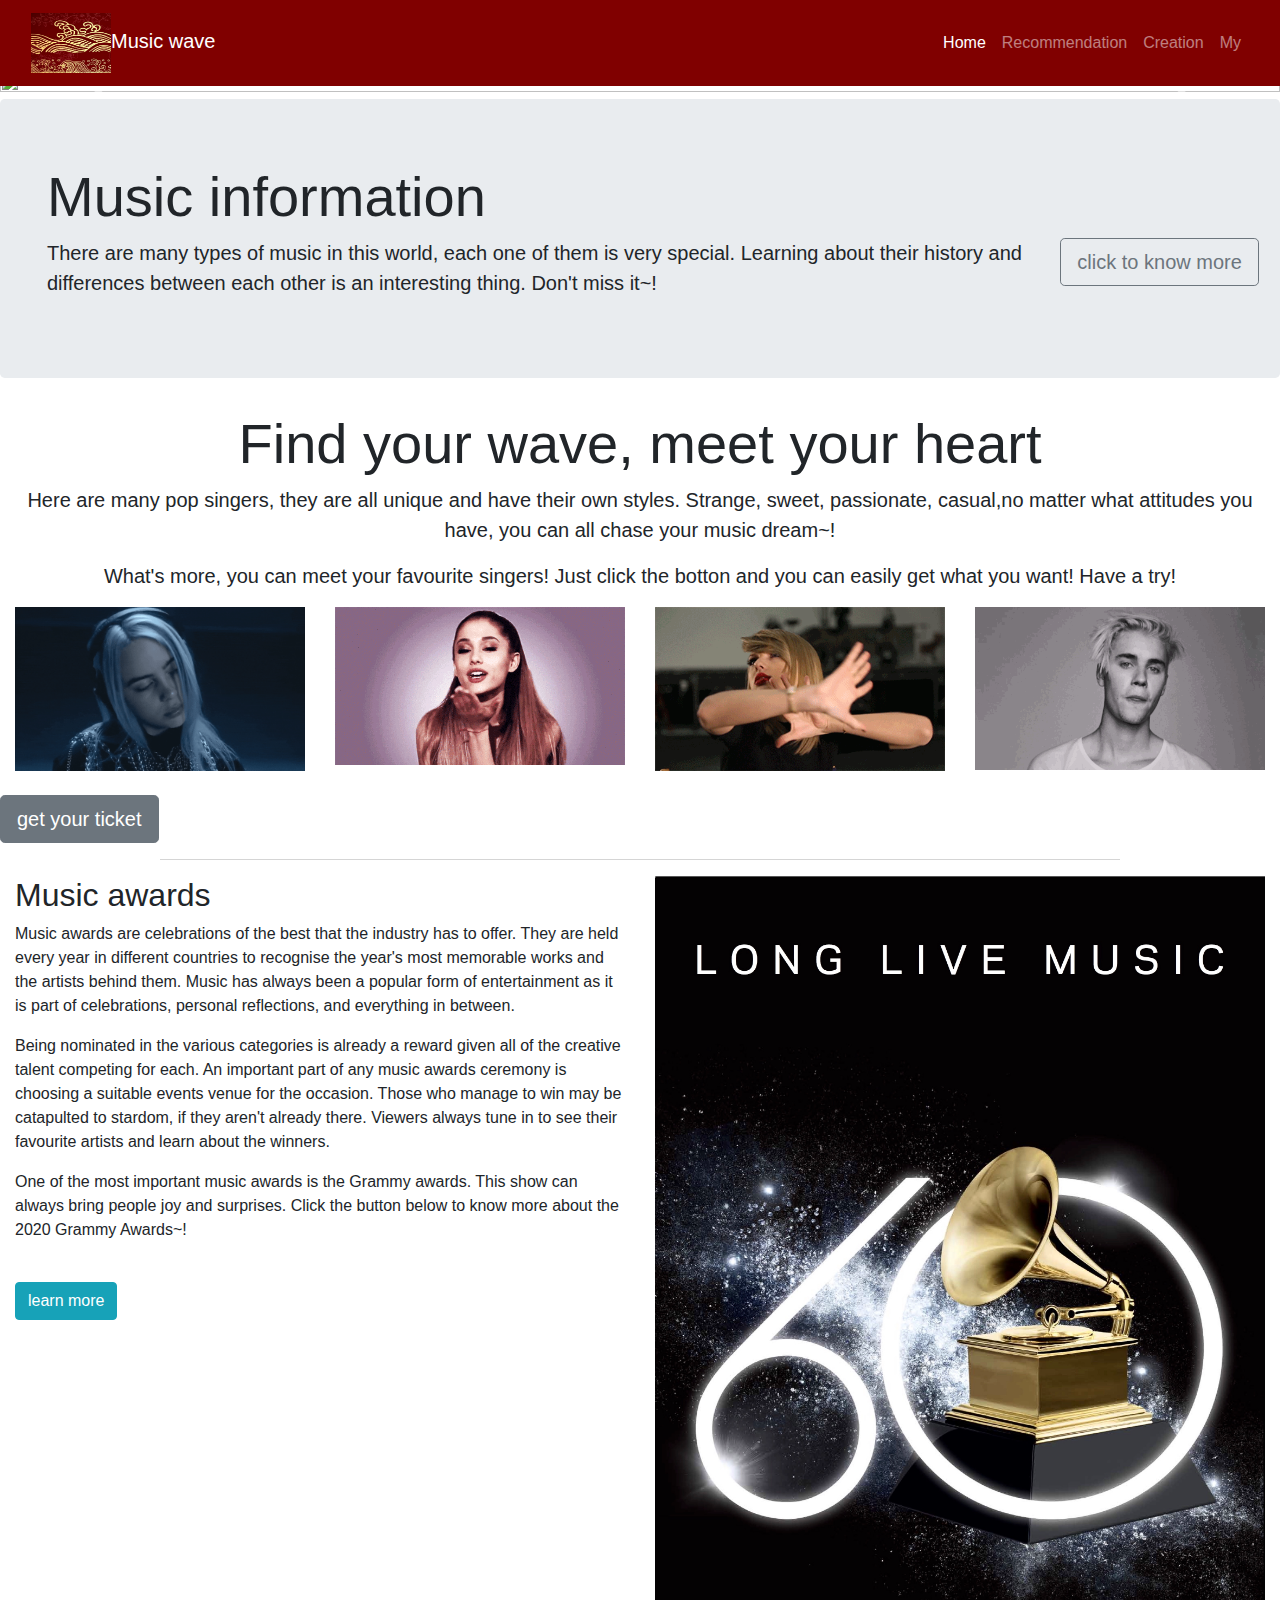
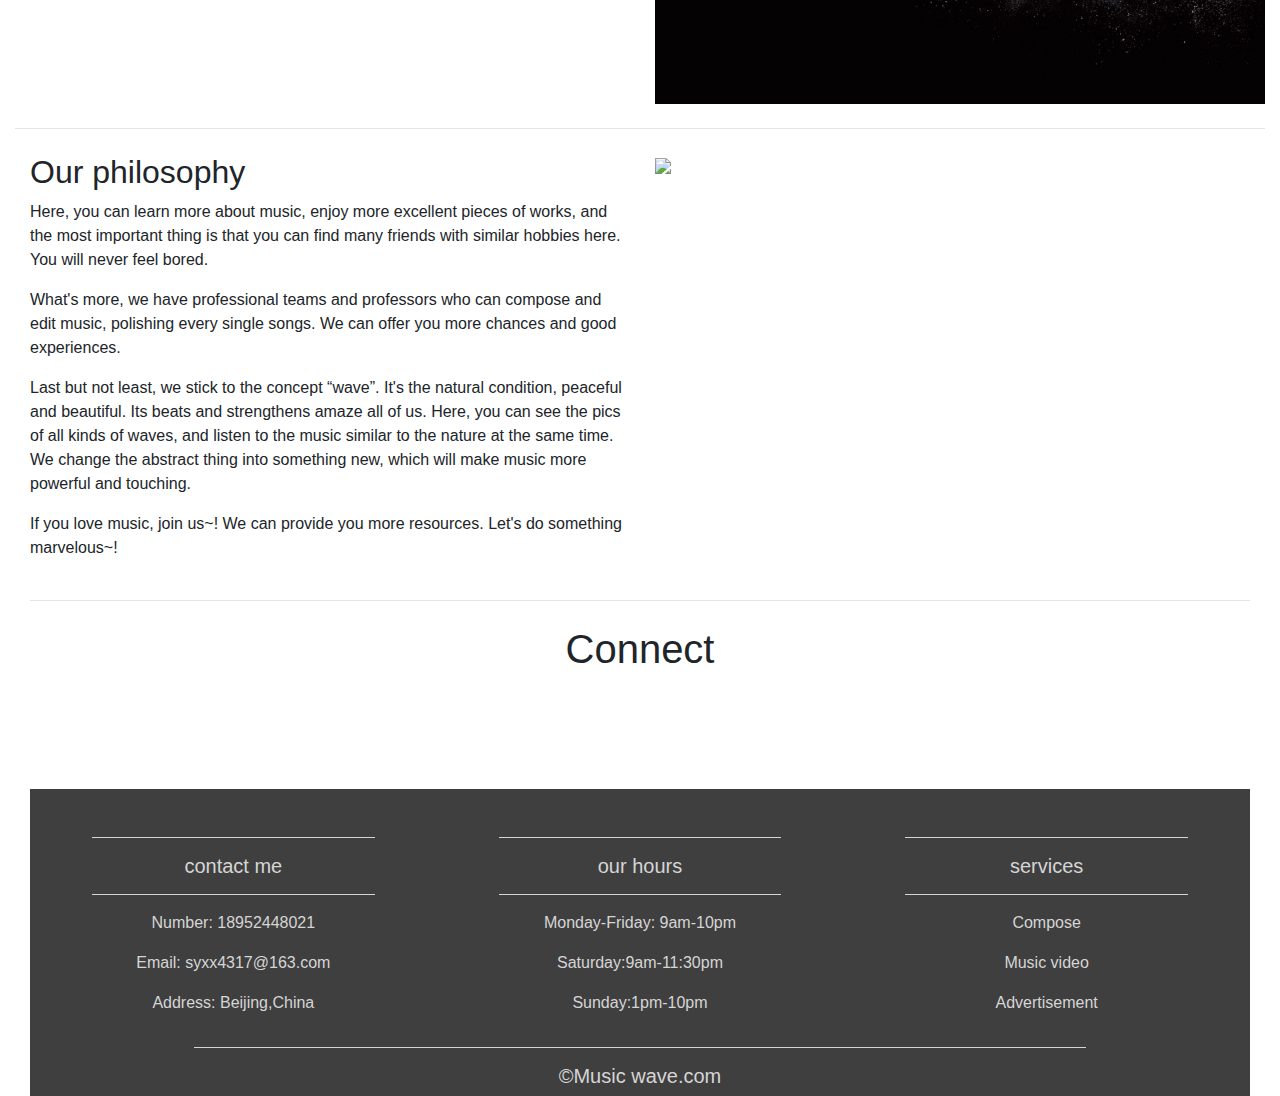
==== commit 33743760: "*" ====
--- a/index.html
+++ b/index.html
@@ -12,6 +12,9 @@
         <link href="style.css" rel="stylesheet">
         </head>
 <body>
+<br>
+  <br>
+  <br>
         <!--navigation -->
           <nav class="navbar navbar-expand-md navbar-dark fixed-top" style="background-color: #800000;">
             <div class="container-fluid">
@@ -112,11 +115,10 @@
             <div class="col-sm-6 col-md-3">
               <img class="gif" src="img/J.gif">
             </div>
-            <a href="https://search.damai.cn/search.htm?spm=a2oeg.home.category.ditem_0.2ecc23e1ur1kTU&ctl=%E6%BC%94%E5%94%B1%E4%BC%9A&order=1&cty="><button type="button" class="btn btn-secondary btn-lg ">get your ticket</button></a>
           </div>
         </div>
 <br>
-
+<a href="https://search.damai.cn/search.htm?spm=a2oeg.home.category.ditem_0.2ecc23e1ur1kTU&ctl=%E6%BC%94%E5%94%B1%E4%BC%9A&order=1&cty="><button type="button" class="btn btn-secondary btn-lg ">get your ticket</button></a>
 <!--two column section-->
 <div class="container-fluid">
   <div class="row">
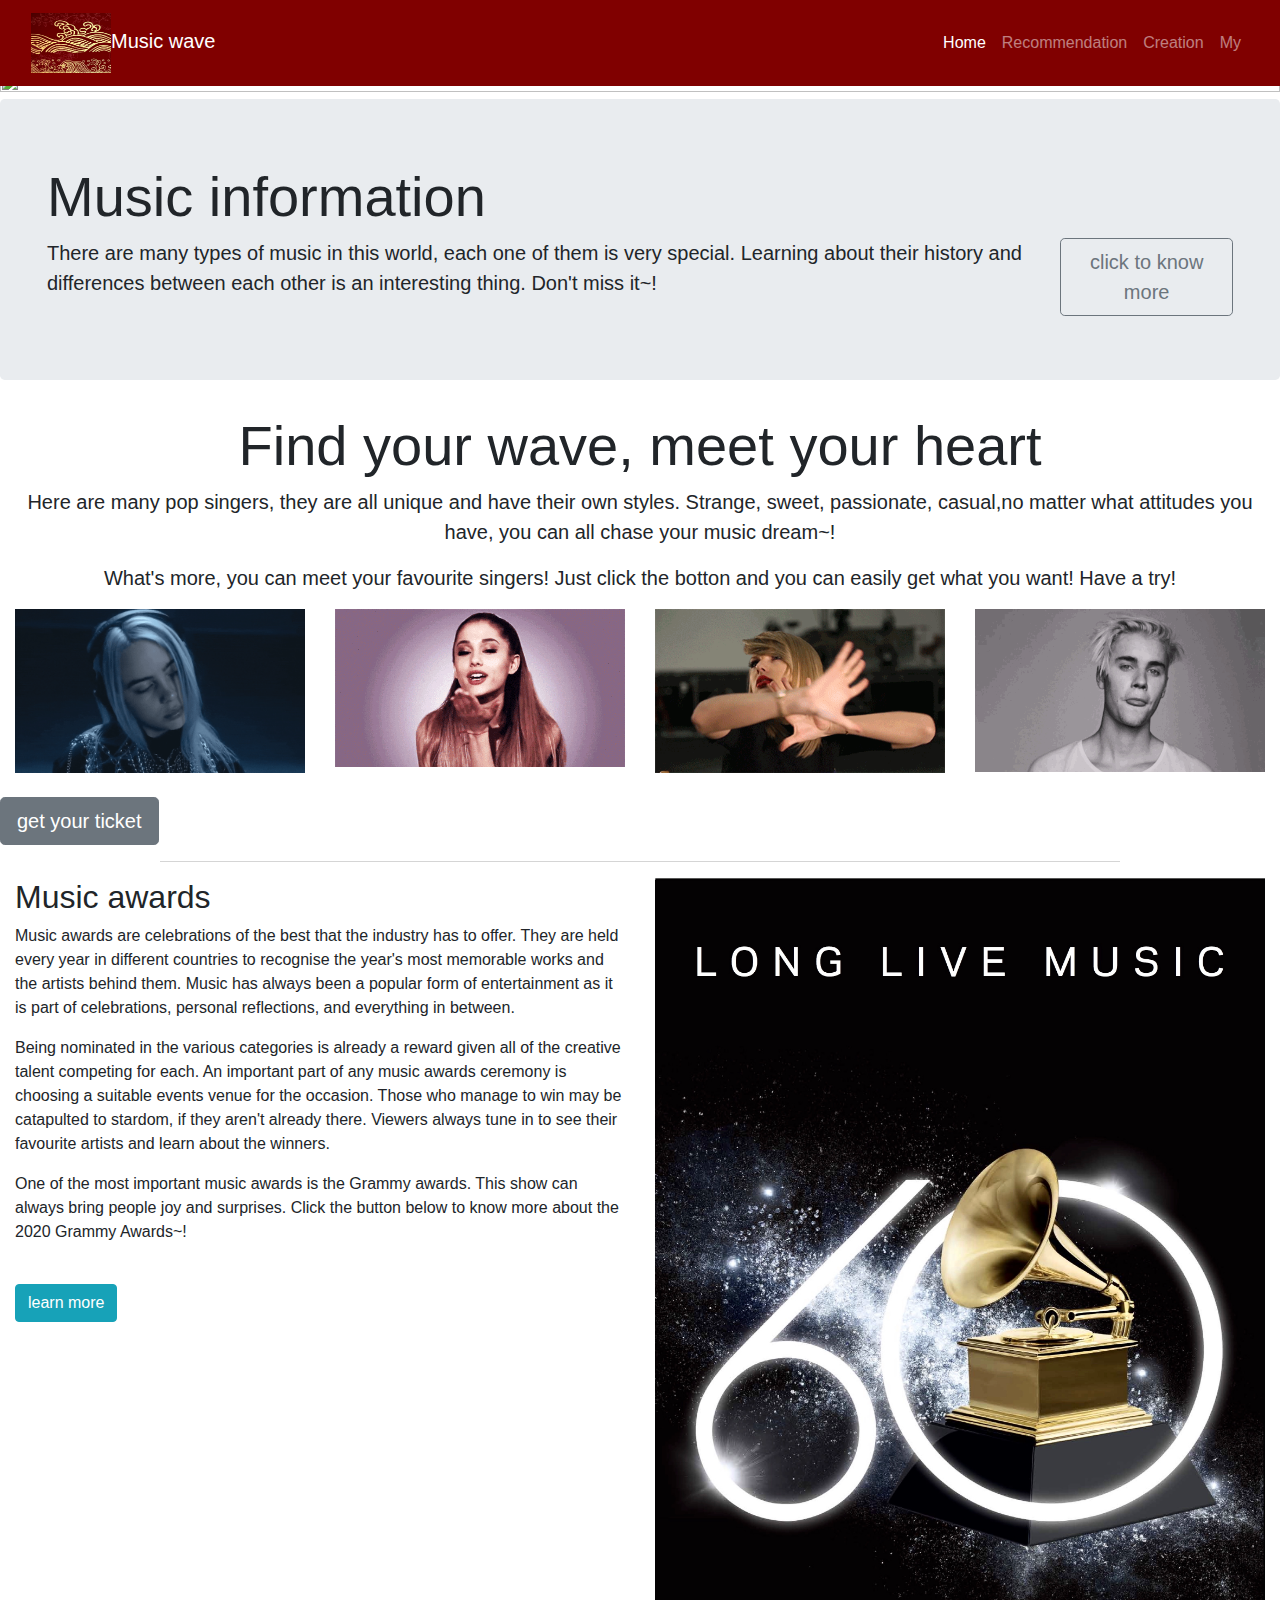
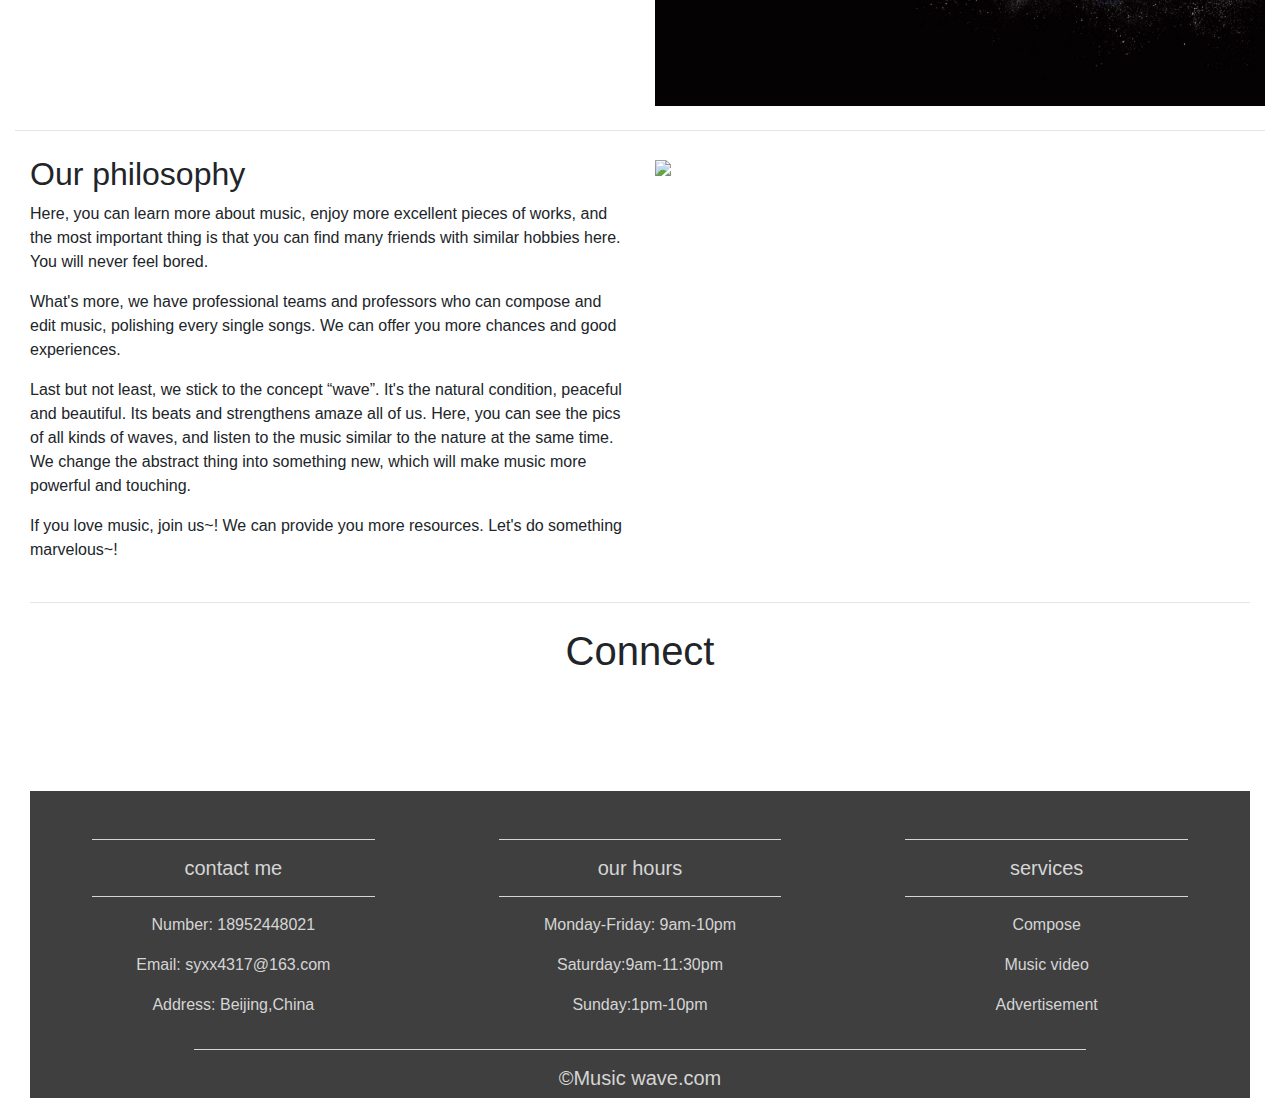
==== commit 4220af88: "*" ====
--- a/index.html
+++ b/index.html
@@ -2,16 +2,17 @@
 <html lang="en">
   <head>
     <meta charset="UTF-8">
-        <meta name="viewport" content="width=device-width,initial-scale=1">
+        <meta name="viewport" content="width=device-width,initial-scale=1,shrink-to-fit=no">
         <title>Enjoy, Music Wave!</title>
-        <link rel="stylesheet" href="https://maxcdn.bootstrapcdn.com/bootstrap/4.0.0/css/bootstrap.min.css">
-        <script src="https://ajax.googleapis.com/ajax/libs/jquery/3.3.1/jquery.min.js"></script>
-        <script src="https://cdnjs.cloudflare.com/ajax/libs/popper.js/1.12.9/umd/popper.min.js"></script>
-        <script src="https://maxcdn.bootstrapcdn.com/bootstrap/4.0.0/js/bootstrap.min.js"></script>
-        <script src="https://use.fontawesome.com/releases/v5.0.8/js/all.js"></script>
+      <link rel="stylesheet" href="https://stackpath.bootstrapcdn.com/bootstrap/4.3.1/css/bootstrap.min.css" integrity="sha384-ggOyR0iXCbMQv3Xipma34MD+dH/1fQ784/j6cY/iJTQUOhcWr7x9JvoRxT2MZw1T" crossorigin="anonymous">
+        <script src="https://code.jquery.com/jquery-3.3.1.slim.min.js" integrity="sha384-q8i/X+965DzO0rT7abK41JStQIAqVgRVzpbzo5smXKp4YfRvH+8abtTE1Pi6jizo" crossorigin="anonymous"></script>
+      <script src="https://cdnjs.cloudflare.com/ajax/libs/popper.js/1.14.7/umd/popper.min.js" integrity="sha384-UO2eT0CpHqdSJQ6hJty5KVphtPhzWj9WO1clHTMGa3JDZwrnQq4sF86dIHNDz0W1" crossorigin="anonymous"></script>
+      <script src="https://stackpath.bootstrapcdn.com/bootstrap/4.3.1/js/bootstrap.min.js" integrity="sha384-JjSmVgyd0p3pXB1rRibZUAYoIIy6OrQ6VrjIEaFf/nJGzIxFDsf4x0xIM+B07jRM" crossorigin="anonymous"></script>
+
         <link href="style.css" rel="stylesheet">
         </head>
 <body>
+
 <br>
   <br>
   <br>
@@ -42,11 +43,11 @@
          </nav>
         <!-- Image Slider -->
         <div id="slides" class="carousel slide" data-ride="carousel">
-        <ol class="carousel-indicators">
+        <ul class="carousel-indicators">
         <li data-target="#slides" data-slide-to="0" class="active"></li>
         <li data-target="#slides" data-slide-to="1"></li>
         <li data-target="#slides" data-slide-to="2"></li>
-      </ol>
+      </ul>
         <div class="carousel-inner">
              <div class="carousel-item active">
         <img src="https://ss0.bdstatic.com/70cFvHSh_Q1YnxGkpoWK1HF6hhy/it/u=621240633,4244128501&fm=15&gp=0.jpg">
@@ -64,14 +65,6 @@
         <img src="img/fame.jpg">
       </div>
         </div>
-        <a class="carousel-control-prev" href="#slides" role="button" data-slide="prev">
-            <span class="carousel-control-prev-icon" aria-hidden="true"></span>
-            <span class="sr-only">Previous</span>
-          </a>
-          <a class="carousel-control-next" href="#slides" role="button" data-slide="next">
-            <span class="carousel-control-next-icon" aria-hidden="true"></span>
-            <span class="sr-only">Next</span>
-          </a>
       </div>
 
         <!--jumbotron -->
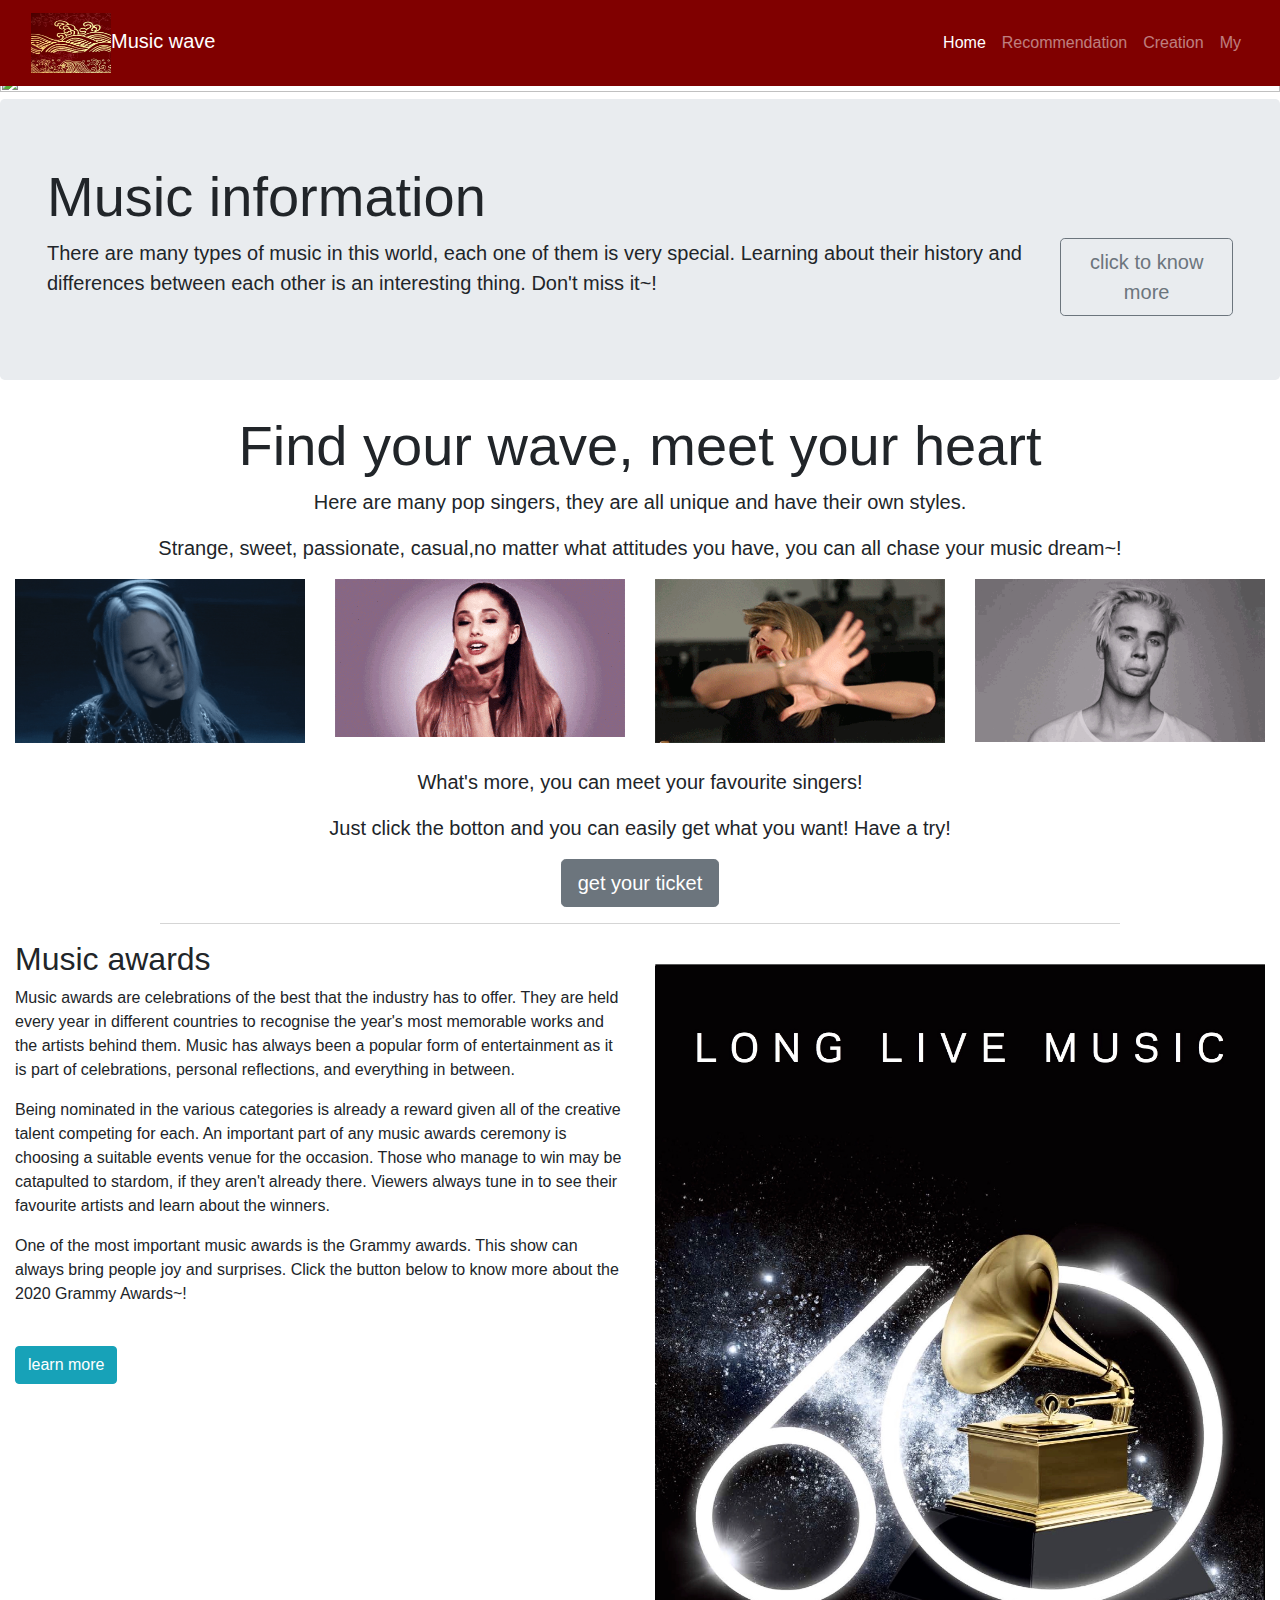
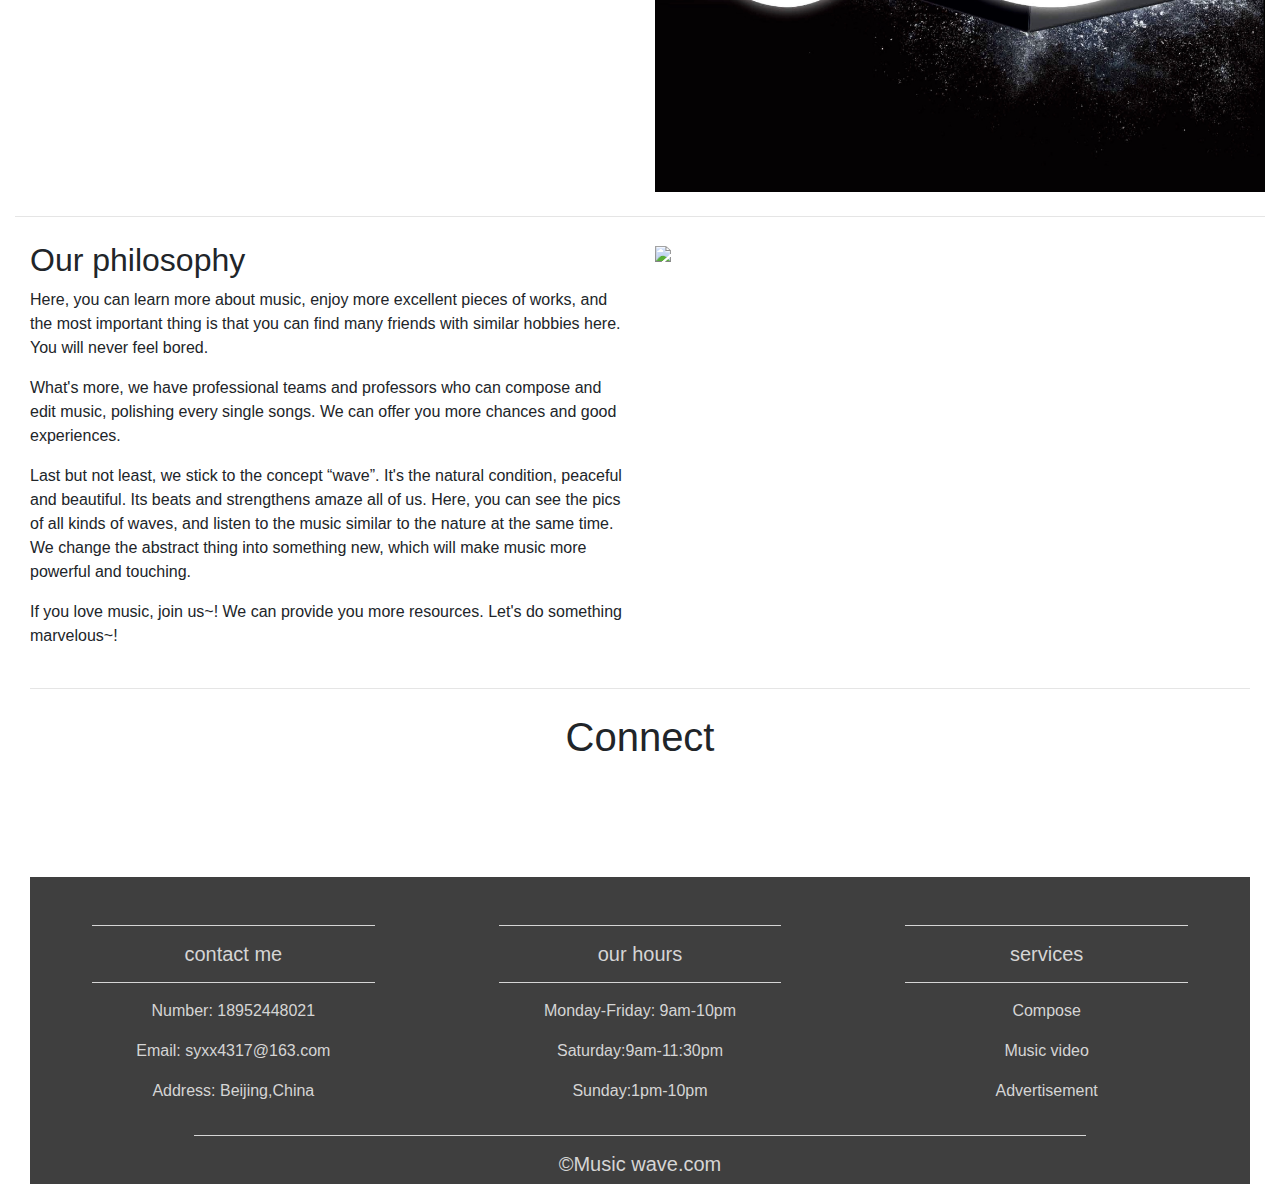
==== commit b9fd5a70: "Update index.html" ====
--- a/index.html
+++ b/index.html
@@ -60,9 +60,19 @@
       </div>
       <div class="carousel-item">
         <img src="https://timgsa.baidu.com/timg?image&quality=80&size=b9999_10000&sec=1587925110136&di=b39144fff53eb01dccb48b266b55c5ad&imgtype=0&src=http%3A%2F%2Fa.ksd-i.com%2Fa%2F2019-04-26%2F116110-728427.png">
+        <div class="carousel-caption">
+            <h1 class="display-2">Blackpink</h1>
+            <h3>We are back!</h3>
+            <a href="https://y.qq.com/n/yqq/song/003H6Wrn18Jvwk.html?ADTAG=h5_playsong&no_redirect=1"><button type="button" class="btn btn-outline-light btn-lg">Kill this love</button></a>
+        </div>
       </div>
       <div class="carousel-item">
-        <img src="img/fame.jpg">
+        <img src="https://timgsa.baidu.com/timg?image&quality=80&size=b9999_10000&sec=1588280116543&di=884cb6043a6b701b604477774446a69f&imgtype=0&src=http%3A%2F%2Fimg3.doubanio.com%2Fview%2Fnote%2Fl%2Fpublic%2Fp43154156.jpg">
+        <div class="carousel-caption">
+            <h1 class="display-2">Musical</h1>
+            <h3>feel the soul</h3>
+            <a href="https://music.163.com/#/song?id=445867337&market=baiduqk"><button type="button" class="btn btn-outline-light btn-lg">city of stars</button></a>
+        </div>
       </div>
         </div>
       </div>
@@ -88,12 +98,13 @@
           <h1 class="display-4">Find your wave, meet your heart</h1>
         </div>
         <div class="col-12">
-          <p class="lead">Here are many pop singers, they are all unique and have their own styles. Strange, sweet, passionate, casual,no matter what attitudes you have, you can all chase your music dream~!</p>
-          <p class="lead">What's more, you can meet your favourite singers! Just click the botton and you can easily get what you want! Have a try!</p>
+          <p class="lead">Here are many pop singers, they are all unique and have their own styles.</p>
+             <p class="lead">Strange, sweet, passionate, casual,no matter what attitudes you have, you can all chase your music dream~!</p>
         </div>
       </div>
       </div>
       <!--emoji section -->
+
         <div class="container-fluid">
           <div class="row text-center">
             <div class="col-sm-6 col-md-3">
@@ -111,7 +122,20 @@
           </div>
         </div>
 <br>
-<a href="https://search.damai.cn/search.htm?spm=a2oeg.home.category.ditem_0.2ecc23e1ur1kTU&ctl=%E6%BC%94%E5%94%B1%E4%BC%9A&order=1&cty="><button type="button" class="btn btn-secondary btn-lg ">get your ticket</button></a>
+
+<div class="container-fluid">
+<div class="row text-center">
+  <div class="col-12">
+    <p class="lead">What's more, you can meet your favourite singers!</p>
+    <p class="lead">Just click the botton and you can easily get what you want! Have a try!</p>
+    <a href="https://search.damai.cn/search.htm?spm=a2oeg.home.category.ditem_0.2ecc23e1ur1kTU&ctl=%E6%BC%94%E5%94%B1%E4%BC%9A&order=1&cty="><button type="button" class="btn btn-secondary btn-lg ">get your ticket</button></a>
+  </div>
+</div>
+</div>
+
+
+
+
 <!--two column section-->
 <div class="container-fluid">
   <div class="row">
@@ -123,8 +147,10 @@
       <p>One of the most important music awards is the Grammy awards. This show can always bring people joy and surprises. Click the button below to know more about the 2020 Grammy Awards~!</p>
       <br>
       <a href="https://1079thelink.radio.com/articles/radiocom/2020-grammy-awards-best-moments" class="btn btn-info"> learn more </a>
-    </div>
-    <div class="col-lg-6">
+<br>
+    </div>
+    <div class="col-lg-6">
+      <br>
       <img src="img/grammy.jpg" class="img-fluid">
   </div>
 </div>
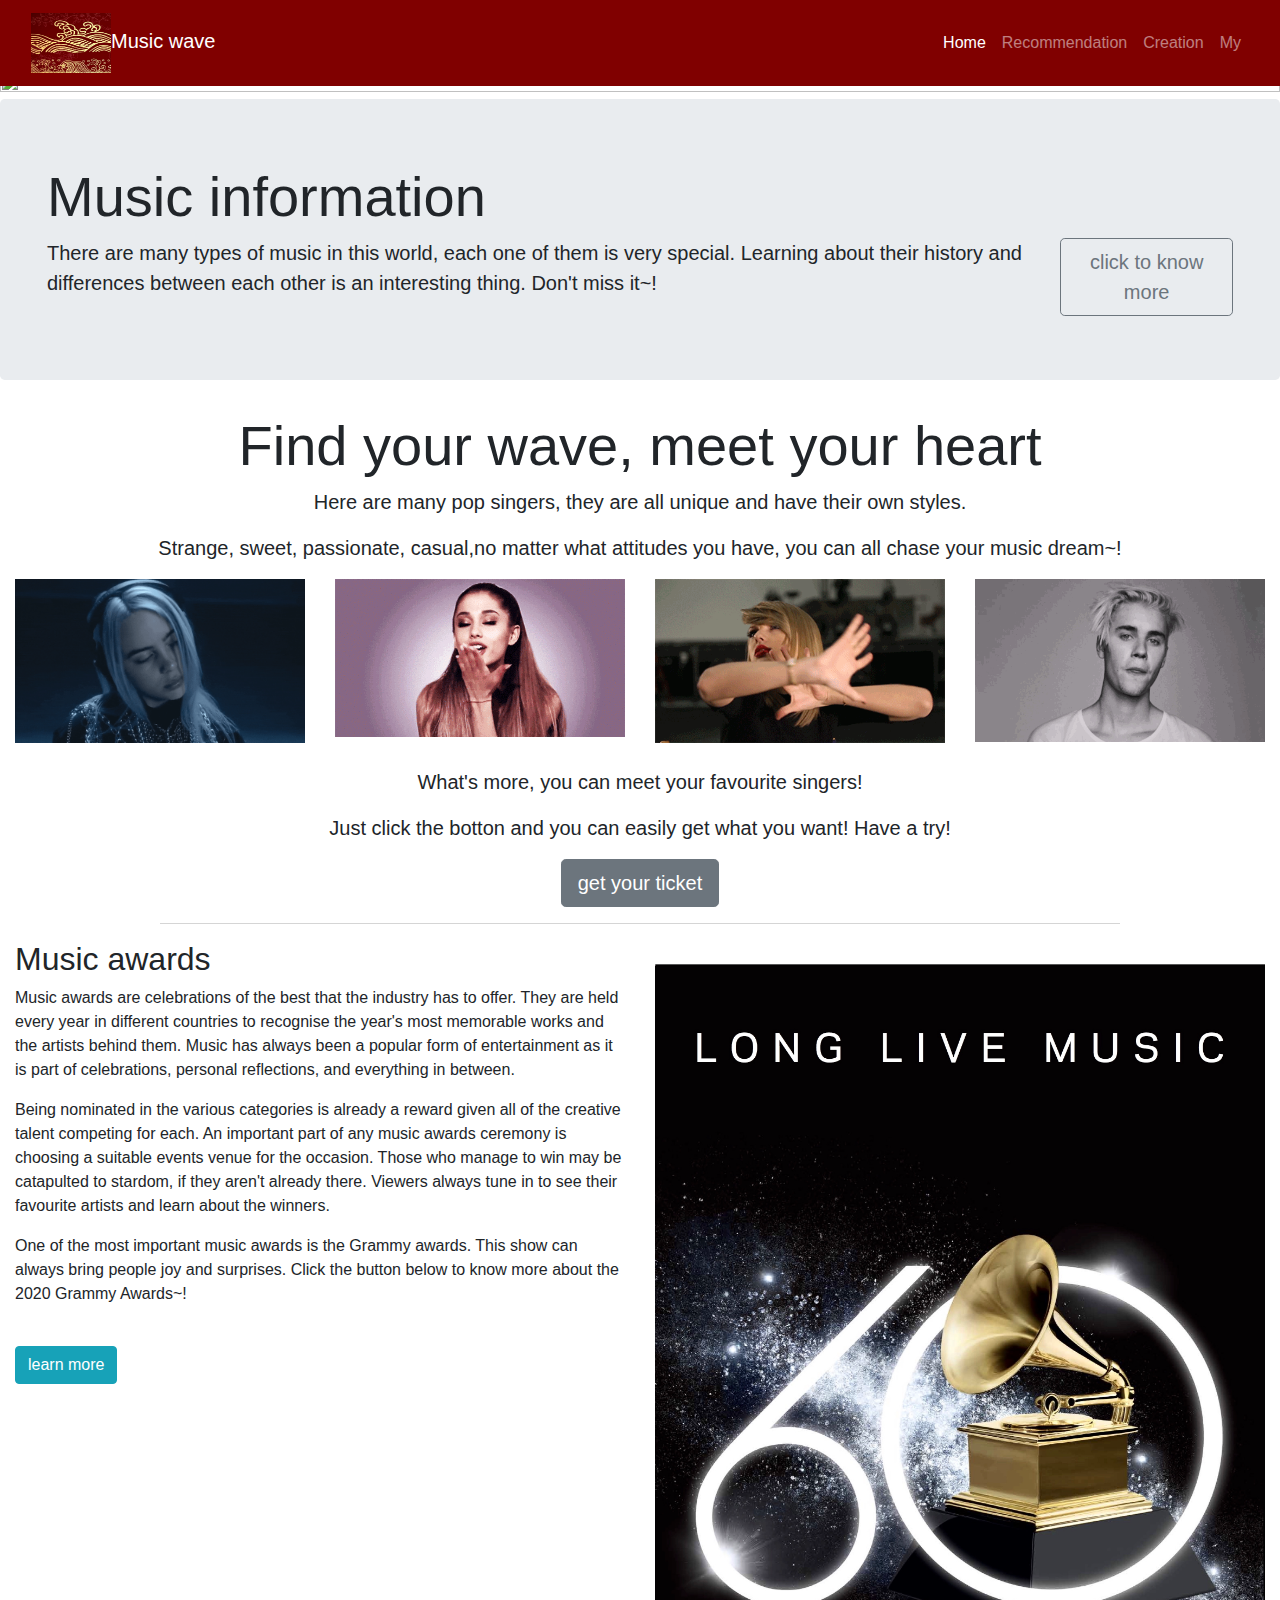
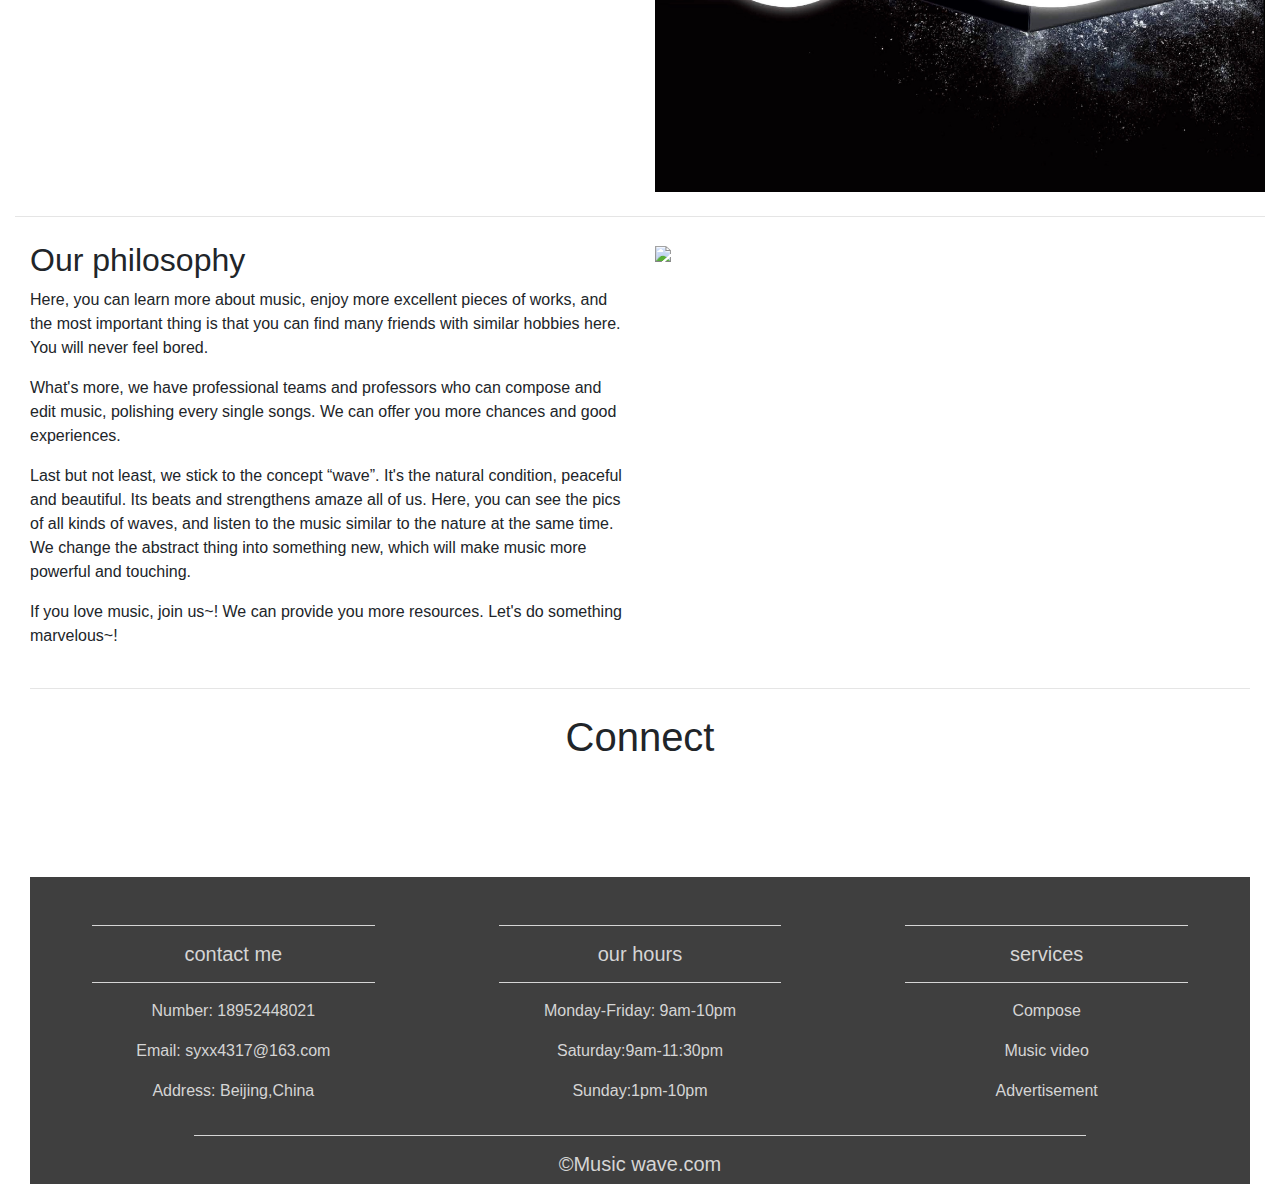
==== commit 6257637d: "2" ====
--- a/index.html
+++ b/index.html
@@ -8,7 +8,10 @@
         <script src="https://code.jquery.com/jquery-3.3.1.slim.min.js" integrity="sha384-q8i/X+965DzO0rT7abK41JStQIAqVgRVzpbzo5smXKp4YfRvH+8abtTE1Pi6jizo" crossorigin="anonymous"></script>
       <script src="https://cdnjs.cloudflare.com/ajax/libs/popper.js/1.14.7/umd/popper.min.js" integrity="sha384-UO2eT0CpHqdSJQ6hJty5KVphtPhzWj9WO1clHTMGa3JDZwrnQq4sF86dIHNDz0W1" crossorigin="anonymous"></script>
       <script src="https://stackpath.bootstrapcdn.com/bootstrap/4.3.1/js/bootstrap.min.js" integrity="sha384-JjSmVgyd0p3pXB1rRibZUAYoIIy6OrQ6VrjIEaFf/nJGzIxFDsf4x0xIM+B07jRM" crossorigin="anonymous"></script>
-
+      <script src="https://ajax.googleapis.com/ajax/libs/jquery/3.3.1/jquery.min.js"></script>
+      	<script src="https://cdnjs.cloudflare.com/ajax/libs/popper.js/1.12.9/umd/popper.min.js"></script>
+      	<script src="https://maxcdn.bootstrapcdn.com/bootstrap/4.0.0/js/bootstrap.min.js"></script>
+      	<script src="https://use.fontawesome.com/releases/v5.0.8/js/all.js"></script>
         <link href="style.css" rel="stylesheet">
         </head>
 <body>
